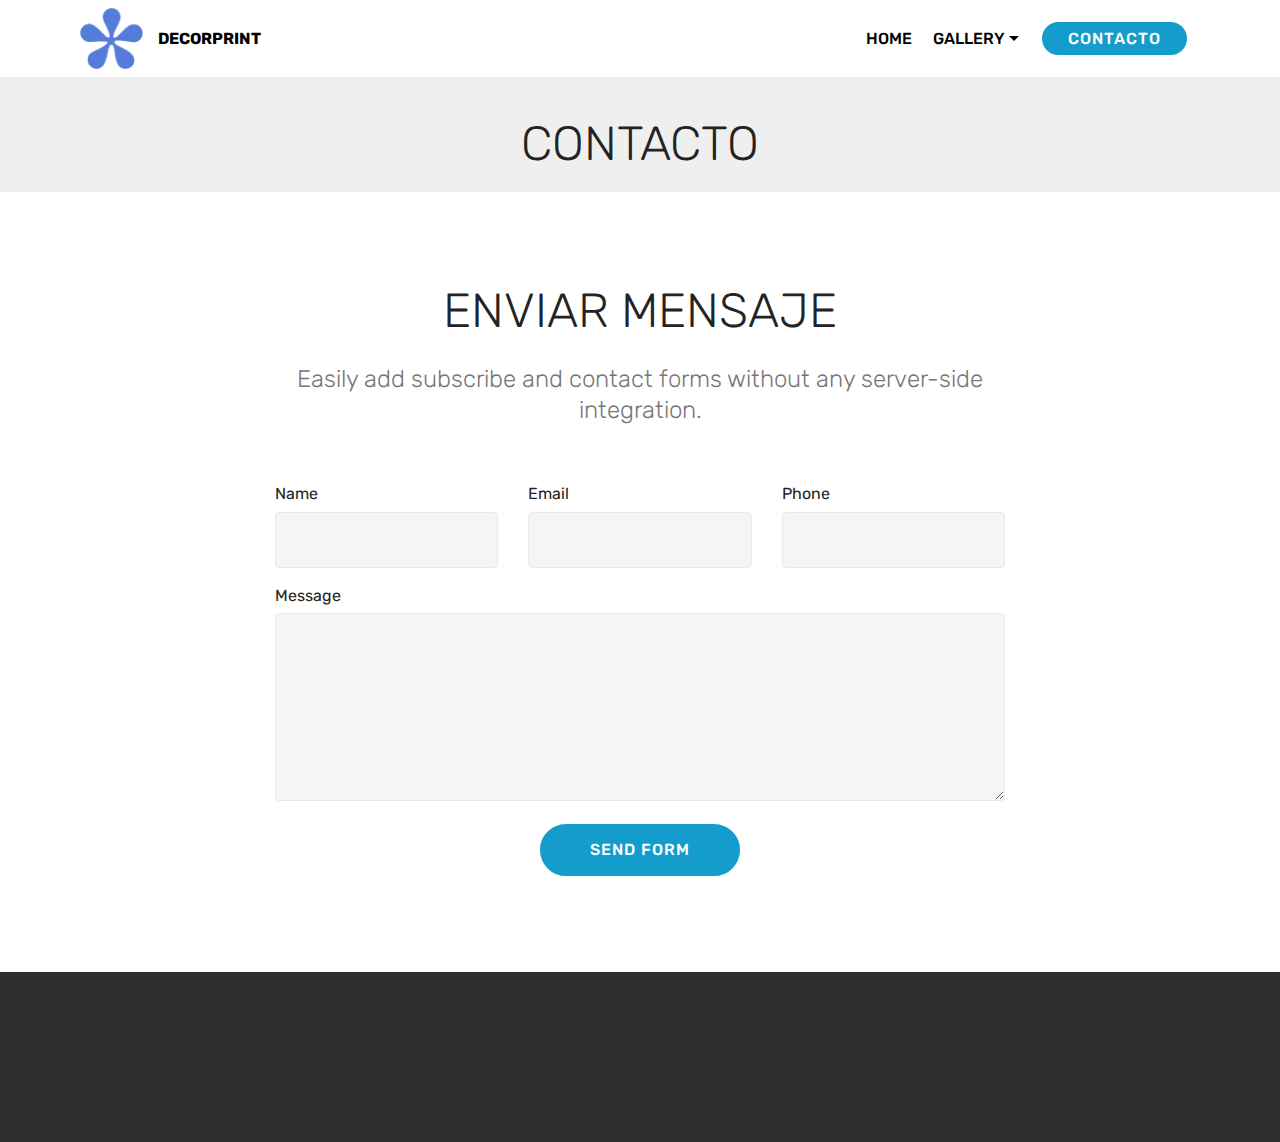
==== page1.html @ f8aa2161 "create github pages" ====
<!DOCTYPE html>
<html  >
<head>
  <!-- Site made with Mobirise Website Builder v4.9.7, https://mobirise.com -->
  <meta charset="UTF-8">
  <meta http-equiv="X-UA-Compatible" content="IE=edge">
  <meta name="generator" content="Mobirise v4.9.7, mobirise.com">
  <meta name="viewport" content="width=device-width, initial-scale=1, minimum-scale=1">
  <link rel="shortcut icon" href="assets/images/logo-artisty.png" type="image/x-icon">
  <meta name="description" content="">
  
  <title>CONTACT</title>
  <link rel="stylesheet" href="assets/tether/tether.min.css">
  <link rel="stylesheet" href="assets/bootstrap/css/bootstrap.min.css">
  <link rel="stylesheet" href="assets/bootstrap/css/bootstrap-grid.min.css">
  <link rel="stylesheet" href="assets/bootstrap/css/bootstrap-reboot.min.css">
  <link rel="stylesheet" href="assets/socicon/css/styles.css">
  <link rel="stylesheet" href="assets/dropdown/css/style.css">
  <link rel="stylesheet" href="assets/animatecss/animate.min.css">
  <link rel="stylesheet" href="assets/theme/css/style.css">
  <link rel="stylesheet" href="assets/mobirise/css/mbr-additional.css" type="text/css">
  
  
  
</head>
<body>
  <section class="menu cid-rovv2S83tk" once="menu" id="menu2-1">

    

    <nav class="navbar navbar-expand beta-menu navbar-dropdown align-items-center navbar-fixed-top navbar-toggleable-sm">
        <button class="navbar-toggler navbar-toggler-right" type="button" data-toggle="collapse" data-target="#navbarSupportedContent" aria-controls="navbarSupportedContent" aria-expanded="false" aria-label="Toggle navigation">
            <div class="hamburger">
                <span></span>
                <span></span>
                <span></span>
                <span></span>
            </div>
        </button>
        <div class="menu-logo">
            <div class="navbar-brand">
                <span class="navbar-logo">
                    <a href="index.html">
                        <img src="assets/images/logo-artisty.png" alt="Decorprint" title="" style="height: 3.8rem;">
                    </a>
                </span>
                <span class="navbar-caption-wrap"><a class="navbar-caption text-black display-4" href="index.html">&nbsp;DECORPRINT</a></span>
            </div>
        </div>
        <div class="collapse navbar-collapse" id="navbarSupportedContent">
            <ul class="navbar-nav nav-dropdown" data-app-modern-menu="true"><li class="nav-item">
                    <a class="nav-link link text-black display-4" href="index.html">
                        HOME</a>
                </li>
                <li class="nav-item dropdown">
                    <a class="nav-link link text-black dropdown-toggle display-4" href="page2.html" data-toggle="dropdown-submenu" aria-expanded="false">
                        GALLERY</a><div class="dropdown-menu"><a class="text-black dropdown-item display-4" href="page3.html">LAMINAS</a><a class="text-black dropdown-item display-4" href="page2.html" aria-expanded="false">INSPIRACION</a></div>
                </li></ul>
            <div class="navbar-buttons mbr-section-btn"><a class="btn btn-sm btn-primary display-4" href="page1.html">
                    
                    CONTACTO</a></div>
        </div>
    </nav>
</section>

<section class="engine"><a href="https://mobirise.info/e">how to make a website for free</a></section><section class="mbr-section content4 cid-roJApLxdEd" id="content4-9">

    

    <div class="container">
        <div class="media-container-row">
            <div class="title col-12 col-md-8">
                <h2 class="align-center pb-3 mbr-fonts-style display-2">
                    CONTACTO</h2>
                
                
            </div>
        </div>
    </div>
</section>

<section class="mbr-section form1 cid-roJskJfYB7" id="form1-5">

    

    
    <div class="container">
        <div class="row justify-content-center">
            <div class="title col-12 col-lg-8">
                <h2 class="mbr-section-title align-center pb-3 mbr-fonts-style display-2">
                    ENVIAR MENSAJE</h2>
                <h3 class="mbr-section-subtitle align-center mbr-light pb-3 mbr-fonts-style display-5">
                    Easily add subscribe and contact forms without any server-side integration.
                </h3>
            </div>
        </div>
    </div>
    <div class="container">
        <div class="row justify-content-center">
            <div class="media-container-column col-lg-8" data-form-type="formoid">
                <!---Formbuilder Form--->
                <form action="https://mobirise.com/" method="POST" class="mbr-form form-with-styler" data-form-title="Mobirise Form"><input type="hidden" name="email" data-form-email="true" value="ECK1Ux4PVK99QiCkGL+dfUmT9SKNQxwUwi/pOYbTrPeB0rT1eKLk1U39s3wp99Dkg6frj955+MIuz1FwEqYfvBLHLj+qyJuDpIwTCnBZc3uMmrrafkbbpCPl/RWdmzcA">
                    <div class="row row-sm-offset">
                        <div hidden="hidden" data-form-alert="" class="alert alert-success col-12">Thanks for filling out the form!</div>
                        <div hidden="hidden" data-form-alert-danger="" class="alert alert-danger col-12">
                        </div>
                    </div>
                    <div class="dragArea row row-sm-offset">
                        <div class="col-md-4  form-group" data-for="name">
                            <label for="name-form1-5" class="form-control-label mbr-fonts-style display-7">Name</label>
                            <input type="text" name="name" data-form-field="Name" required="required" class="form-control display-7" id="name-form1-5">
                        </div>
                        <div class="col-md-4  form-group" data-for="email">
                            <label for="email-form1-5" class="form-control-label mbr-fonts-style display-7">Email</label>
                            <input type="email" name="email" data-form-field="Email" required="required" class="form-control display-7" id="email-form1-5">
                        </div>
                        <div data-for="phone" class="col-md-4  form-group">
                            <label for="phone-form1-5" class="form-control-label mbr-fonts-style display-7">Phone</label>
                            <input type="tel" name="phone" data-form-field="Phone" class="form-control display-7" id="phone-form1-5">
                        </div>
                        <div data-for="message" class="col-md-12 form-group">
                            <label for="message-form1-5" class="form-control-label mbr-fonts-style display-7">Message</label>
                            <textarea name="message" data-form-field="Message" class="form-control display-7" id="message-form1-5"></textarea>
                        </div>
                        <div class="col-md-12 input-group-btn align-center">
                            <button type="submit" class="btn btn-primary btn-form display-4">SEND FORM</button>
                        </div>
                    </div>
                </form><!---Formbuilder Form--->
            </div>
        </div>
    </div>
</section>

<section once="footers" class="cid-roJhYH4UZb" id="footer7-4">

    

    

    <div class="container">
        <div class="media-container-row align-center mbr-white">
            <div class="row row-links">
                <ul class="foot-menu">
                    
                    
                    
                    
                    
                <li class="foot-menu-item mbr-fonts-style display-7">
                        <a class="text-white mbr-bold" href="#" target="_blank">About us</a>
                    </li><li class="foot-menu-item mbr-fonts-style display-7">
                        <a class="text-white mbr-bold" href="#" target="_blank">Services</a>
                    </li><li class="foot-menu-item mbr-fonts-style display-7">
                        <a class="text-white mbr-bold" href="#" target="_blank">Get In Touch</a>
                    </li><li class="foot-menu-item mbr-fonts-style display-7">
                        <a class="text-white mbr-bold" href="#" target="_blank">Careers</a>
                    </li><li class="foot-menu-item mbr-fonts-style display-7">
                        <a class="text-white mbr-bold" href="#" target="_blank">Work</a>
                    </li></ul>
            </div>
            <div class="row social-row">
                <div class="social-list align-right pb-2">
                    
                    
                    
                    
                    
                    
                <div class="soc-item">
                        <a href="https://twitter.com/mobirise" target="_blank">
                            <span class="socicon-twitter socicon mbr-iconfont mbr-iconfont-social"></span>
                        </a>
                    </div><div class="soc-item">
                        <a href="https://www.facebook.com/pages/Mobirise/1616226671953247" target="_blank">
                            <span class="socicon-facebook socicon mbr-iconfont mbr-iconfont-social"></span>
                        </a>
                    </div><div class="soc-item">
                        <a href="https://www.youtube.com/c/mobirise" target="_blank">
                            <span class="socicon-youtube socicon mbr-iconfont mbr-iconfont-social"></span>
                        </a>
                    </div><div class="soc-item">
                        <a href="https://instagram.com/mobirise" target="_blank">
                            <span class="socicon-instagram socicon mbr-iconfont mbr-iconfont-social"></span>
                        </a>
                    </div><div class="soc-item">
                        <a href="https://plus.google.com/u/0/+Mobirise" target="_blank">
                            <span class="socicon-googleplus socicon mbr-iconfont mbr-iconfont-social"></span>
                        </a>
                    </div><div class="soc-item">
                        <a href="https://www.behance.net/Mobirise" target="_blank">
                            <span class="socicon-behance socicon mbr-iconfont mbr-iconfont-social"></span>
                        </a>
                    </div></div>
            </div>
            <div class="row row-copirayt">
                <p class="mbr-text mb-0 mbr-fonts-style mbr-white align-center display-7">
                    © DecorPrint - 2019</p>
            </div>
        </div>
    </div>
</section>


  <script src="assets/web/assets/jquery/jquery.min.js"></script>
  <script src="assets/popper/popper.min.js"></script>
  <script src="assets/tether/tether.min.js"></script>
  <script src="assets/bootstrap/js/bootstrap.min.js"></script>
  <script src="assets/smoothscroll/smooth-scroll.js"></script>
  <script src="assets/dropdown/js/script.min.js"></script>
  <script src="assets/touchswipe/jquery.touch-swipe.min.js"></script>
  <script src="assets/viewportchecker/jquery.viewportchecker.js"></script>
  <script src="assets/theme/js/script.js"></script>
  <script src="assets/formoid/formoid.min.js"></script>
  
  
 <div id="scrollToTop" class="scrollToTop mbr-arrow-up"><a style="text-align: center;"><i class="mbr-arrow-up-icon mbr-arrow-up-icon-cm cm-icon cm-icon-smallarrow-up"></i></a></div>
    <input name="animation" type="hidden">
  </body>
</html>
---- assets/socicon/css/styles.css ----
@charset "UTF-8";

@font-face {
  font-family: "socicon";
  src:url("../fonts/socicon.eot");
  src:url("../fonts/socicon.eot?#iefix") format("embedded-opentype"),
    url("../fonts/socicon.woff") format("woff"),
    url("../fonts/socicon.ttf") format("truetype"),
    url("../fonts/socicon.svg#socicon") format("svg");
  font-weight: normal;
  font-style: normal;

}

[data-icon]:before {
  font-family: "socicon" !important;
  content: attr(data-icon);
  font-style: normal !important;
  font-weight: normal !important;
  font-variant: normal !important;
  text-transform: none !important;
  speak: none;
  line-height: 1;
  -webkit-font-smoothing: antialiased;
  -moz-osx-font-smoothing: grayscale;
}

[class^="socicon-"]:before,
[class*=" socicon-"]:before {
  font-family: "socicon" !important;
  font-style: normal !important;
  font-weight: normal !important;
  font-variant: normal !important;
  text-transform: none !important;
  speak: none;
  line-height: 1;
  -webkit-font-smoothing: antialiased;
  -moz-osx-font-smoothing: grayscale;
}

.socicon-modelmayhem:before {
  content: "\e000";
}
.socicon-mixcloud:before {
  content: "\e001";
}
.socicon-drupal:before {
  content: "\e002";
}
.socicon-swarm:before {
  content: "\e003";
}
.socicon-istock:before {
  content: "\e004";
}
.socicon-yammer:before {
  content: "\e005";
}
.socicon-ello:before {
  content: "\e006";
}
.socicon-stackoverflow:before {
  content: "\e007";
}
.socicon-persona:before {
  content: "\e008";
}
.socicon-triplej:before {
  content: "\e009";
}
.socicon-houzz:before {
  content: "\e00a";
}
.socicon-rss:before {
  content: "\e00b";
}
.socicon-paypal:before {
  content: "\e00c";
}
.socicon-odnoklassniki:before {
  content: "\e00d";
}
.socicon-airbnb:before {
  content: "\e00e";
}
.socicon-periscope:before {
  content: "\e00f";
}
.socicon-outlook:before {
  content: "\e010";
}
.socicon-coderwall:before {
  content: "\e011";
}
.socicon-tripadvisor:before {
  content: "\e012";
}
.socicon-appnet:before {
  content: "\e013";
}
.socicon-goodreads:before {
  content: "\e014";
}
.socicon-tripit:before {
  content: "\e015";
}
.socicon-lanyrd:before {
  content: "\e016";
}
.socicon-slideshare:before {
  content: "\e017";
}
.socicon-buffer:before {
  content: "\e018";
}
.socicon-disqus:before {
  content: "\e019";
}
.socicon-vkontakte:before {
  content: "\e01a";
}
.socicon-whatsapp:before {
  content: "\e01b";
}
.socicon-patreon:before {
  content: "\e01c";
}
.socicon-storehouse:before {
  content: "\e01d";
}
.socicon-pocket:before {
  content: "\e01e";
}
.socicon-mail:before {
  content: "\e01f";
}
.socicon-blogger:before {
  content: "\e020";
}
.socicon-technorati:before {
  content: "\e021";
}
.socicon-reddit:before {
  content: "\e022";
}
.socicon-dribbble:before {
  content: "\e023";
}
.socicon-stumbleupon:before {
  content: "\e024";
}
.socicon-digg:before {
  content: "\e025";
}
.socicon-envato:before {
  content: "\e026";
}
.socicon-behance:before {
  content: "\e027";
}
.socicon-delicious:before {
  content: "\e028";
}
.socicon-deviantart:before {
  content: "\e029";
}
.socicon-forrst:before {
  content: "\e02a";
}
.socicon-play:before {
  content: "\e02b";
}
.socicon-zerply:before {
  content: "\e02c";
}
.socicon-wikipedia:before {
  content: "\e02d";
}
.socicon-apple:before {
  content: "\e02e";
}
.socicon-flattr:before {
  content: "\e02f";
}
.socicon-github:before {
  content: "\e030";
}
.socicon-renren:before {
  content: "\e031";
}
.socicon-friendfeed:before {
  content: "\e032";
}
.socicon-newsvine:before {
  content: "\e033";
}
.socicon-identica:before {
  content: "\e034";
}
.socicon-bebo:before {
  content: "\e035";
}
.socicon-zynga:before {
  content: "\e036";
}
.socicon-steam:before {
  content: "\e037";
}
.socicon-xbox:before {
  content: "\e038";
}
.socicon-windows:before {
  content: "\e039";
}
.socicon-qq:before {
  content: "\e03a";
}
.socicon-douban:before {
  content: "\e03b";
}
.socicon-meetup:before {
  content: "\e03c";
}
.socicon-playstation:before {
  content: "\e03d";
}
.socicon-android:before {
  content: "\e03e";
}
.socicon-snapchat:before {
  content: "\e03f";
}
.socicon-twitter:before {
  content: "\e040";
}
.socicon-facebook:before {
  content: "\e041";
}
.socicon-googleplus:before {
  content: "\e042";
}
.socicon-pinterest:before {
  content: "\e043";
}
.socicon-foursquare:before {
  content: "\e044";
}
.socicon-yahoo:before {
  content: "\e045";
}
.socicon-skype:before {
  content: "\e046";
}
.socicon-yelp:before {
  content: "\e047";
}
.socicon-feedburner:before {
  content: "\e048";
}
.socicon-linkedin:before {
  content: "\e049";
}
.socicon-viadeo:before {
  content: "\e04a";
}
.socicon-xing:before {
  content: "\e04b";
}
.socicon-myspace:before {
  content: "\e04c";
}
.socicon-soundcloud:before {
  content: "\e04d";
}
.socicon-spotify:before {
  content: "\e04e";
}
.socicon-grooveshark:before {
  content: "\e04f";
}
.socicon-lastfm:before {
  content: "\e050";
}
.socicon-youtube:before {
  content: "\e051";
}
.socicon-vimeo:before {
  content: "\e052";
}
.socicon-dailymotion:before {
  content: "\e053";
}
.socicon-vine:before {
  content: "\e054";
}
.socicon-flickr:before {
  content: "\e055";
}
.socicon-500px:before {
  content: "\e056";
}
.socicon-wordpress:before {
  content: "\e058";
}
.socicon-tumblr:before {
  content: "\e059";
}
.socicon-twitch:before {
  content: "\e05a";
}
.socicon-8tracks:before {
  content: "\e05b";
}
.socicon-amazon:before {
  content: "\e05c";
}
.socicon-icq:before {
  content: "\e05d";
}
.socicon-smugmug:before {
  content: "\e05e";
}
.socicon-ravelry:before {
  content: "\e05f";
}
.socicon-weibo:before {
  content: "\e060";
}
.socicon-baidu:before {
  content: "\e061";
}
.socicon-angellist:before {
  content: "\e062";
}
.socicon-ebay:before {
  content: "\e063";
}
.socicon-imdb:before {
  content: "\e064";
}
.socicon-stayfriends:before {
  content: "\e065";
}
.socicon-residentadvisor:before {
  content: "\e066";
}
.socicon-google:before {
  content: "\e067";
}
.socicon-yandex:before {
  content: "\e068";
}
.socicon-sharethis:before {
  content: "\e069";
}
.socicon-bandcamp:before {
  content: "\e06a";
}
.socicon-itunes:before {
  content: "\e06b";
}
.socicon-deezer:before {
  content: "\e06c";
}
.socicon-telegram:before {
  content: "\e06e";
}
.socicon-openid:before {
  content: "\e06f";
}
.socicon-amplement:before {
  content: "\e070";
}
.socicon-viber:before {
  content: "\e071";
}
.socicon-zomato:before {
  content: "\e072";
}
.socicon-draugiem:before {
  content: "\e074";
}
.socicon-endomodo:before {
  content: "\e075";
}
.socicon-filmweb:before {
  content: "\e076";
}
.socicon-stackexchange:before {
  content: "\e077";
}
.socicon-wykop:before {
  content: "\e078";
}
.socicon-teamspeak:before {
  content: "\e079";
}
.socicon-teamviewer:before {
  content: "\e07a";
}
.socicon-ventrilo:before {
  content: "\e07b";
}
.socicon-younow:before {
  content: "\e07c";
}
.socicon-raidcall:before {
  content: "\e07d";
}
.socicon-mumble:before {
  content: "\e07e";
}
.socicon-medium:before {
  content: "\e06d";
}
.socicon-bebee:before {
  content: "\e07f";
}
.socicon-hitbox:before {
  content: "\e080";
}
.socicon-reverbnation:before {
  content: "\e081";
}
.socicon-formulr:before {
  content: "\e082";
}
.socicon-instagram:before {
  content: "\e057";
}
.socicon-battlenet:before {
  content: "\e083";
}
.socicon-chrome:before {
  content: "\e084";
}
.socicon-discord:before {
  content: "\e086";
}
.socicon-issuu:before {
  content: "\e087";
}
.socicon-macos:before {
  content: "\e088";
}
.socicon-firefox:before {
  content: "\e089";
}
.socicon-opera:before {
  content: "\e08d";
}
.socicon-keybase:before {
  content: "\e090";
}
.socicon-alliance:before {
  content: "\e091";
}
.socicon-livejournal:before {
  content: "\e092";
}
.socicon-googlephotos:before {
  content: "\e093";
}
.socicon-horde:before {
  content: "\e094";
}
.socicon-etsy:before {
  content: "\e095";
}
.socicon-zapier:before {
  content: "\e096";
}
.socicon-google-scholar:before {
  content: "\e097";
}
.socicon-researchgate:before {
  content: "\e098";
}
.socicon-wechat:before {
  content: "\e099";
}
.socicon-strava:before {
  content: "\e09a";
}
.socicon-line:before {
  content: "\e09b";
}
.socicon-lyft:before {
  content: "\e09c";
}
.socicon-uber:before {
  content: "\e09d";
}
.socicon-songkick:before {
  content: "\e09e";
}
.socicon-viewbug:before {
  content: "\e09f";
}
.socicon-googlegroups:before {
  content: "\e0a0";
}
.socicon-quora:before {
  content: "\e073";
}
.socicon-diablo:before {
  content: "\e085";
}
.socicon-blizzard:before {
  content: "\e0a1";
}
.socicon-hearthstone:before {
  content: "\e08b";
}
.socicon-heroes:before {
  content: "\e08a";
}
.socicon-overwatch:before {
  content: "\e08c";
}
.socicon-warcraft:before {
  content: "\e08e";
}
.socicon-starcraft:before {
  content: "\e08f";
}
.socicon-beam:before {
  content: "\e0a2";
}
.socicon-curse:before {
  content: "\e0a3";
}
.socicon-player:before {
  content: "\e0a4";
}
.socicon-streamjar:before {
  content: "\e0a5";
}
.socicon-nintendo:before {
  content: "\e0a6";
}
.socicon-hellocoton:before {
  content: "\e0a7";
}
---- assets/dropdown/css/style.css ----
.navbar-dropdown {
  left: 0;
  padding: 0;
  position: absolute;
  right: 0;
  top: 0;
  transition: all 0.45s ease;
  z-index: 1030;
  background: #282828; }
  .navbar-dropdown .navbar-logo {
    margin-right: 0.8rem;
    transition: margin 0.3s ease-in-out;
    vertical-align: middle; }
    .navbar-dropdown .navbar-logo img {
      height: 3.125rem;
      transition: all 0.3s ease-in-out; }
    .navbar-dropdown .navbar-logo.mbr-iconfont {
      font-size: 3.125rem;
      line-height: 3.125rem; }
  .navbar-dropdown .navbar-caption {
    font-weight: 700;
    white-space: normal;
    vertical-align: -4px;
    line-height: 3.125rem !important; }
    .navbar-dropdown .navbar-caption, .navbar-dropdown .navbar-caption:hover {
      color: inherit;
      text-decoration: none; }
  .navbar-dropdown .mbr-iconfont + .navbar-caption {
    vertical-align: -1px; }
  .navbar-dropdown.navbar-fixed-top {
    position: fixed; }
  .navbar-dropdown .navbar-brand span {
    vertical-align: -4px; }
  .navbar-dropdown.bg-color.transparent {
    background: none; }
  .navbar-dropdown.navbar-short .navbar-brand {
    padding: 0.625rem 0; }
    .navbar-dropdown.navbar-short .navbar-brand span {
      vertical-align: -1px; }
  .navbar-dropdown.navbar-short .navbar-caption {
    line-height: 2.375rem !important;
    vertical-align: -2px; }
  .navbar-dropdown.navbar-short .navbar-logo {
    margin-right: 0.5rem; }
    .navbar-dropdown.navbar-short .navbar-logo img {
      height: 2.375rem; }
    .navbar-dropdown.navbar-short .navbar-logo.mbr-iconfont {
      font-size: 2.375rem;
      line-height: 2.375rem; }
  .navbar-dropdown.navbar-short .mbr-table-cell {
    height: 3.625rem; }
  .navbar-dropdown .navbar-close {
    left: 0.6875rem;
    position: fixed;
    top: 0.75rem;
    z-index: 1000; }
  .navbar-dropdown .hamburger-icon {
    content: "";
    display: inline-block;
    vertical-align: middle;
    width: 16px;
    -webkit-box-shadow: 0 -6px 0 1px #282828,0 0 0 1px #282828,0 6px 0 1px #282828;
    -moz-box-shadow: 0 -6px 0 1px #282828,0 0 0 1px #282828,0 6px 0 1px #282828;
    box-shadow: 0 -6px 0 1px #282828,0 0 0 1px #282828,0 6px 0 1px #282828; }

.dropdown-menu .dropdown-toggle[data-toggle="dropdown-submenu"]::after {
  border-bottom: 0.35em solid transparent;
  border-left: 0.35em solid;
  border-right: 0;
  border-top: 0.35em solid transparent;
  margin-left: 0.3rem; }

.dropdown-menu .dropdown-item:focus {
  outline: 0; }

.nav-dropdown {
  font-size: 0.75rem;
  font-weight: 500;
  height: auto !important; }
  .nav-dropdown .nav-btn {
    padding-left: 1rem; }
  .nav-dropdown .link {
    margin: .667em 1.667em;
    font-weight: 500;
    padding: 0;
    transition: color .2s ease-in-out; }
    .nav-dropdown .link.dropdown-toggle {
      margin-right: 2.583em; }
      .nav-dropdown .link.dropdown-toggle::after {
        margin-left: .25rem;
        border-top: 0.35em solid;
        border-right: 0.35em solid transparent;
        border-left: 0.35em solid transparent;
        border-bottom: 0; }
      .nav-dropdown .link.dropdown-toggle[aria-expanded="true"] {
        margin: 0;
        padding: 0.667em 3.263em  0.667em 1.667em; }
  .nav-dropdown .link::after,
  .nav-dropdown .dropdown-item::after {
    color: inherit; }
  .nav-dropdown .btn {
    font-size: 0.75rem;
    font-weight: 700;
    letter-spacing: 0;
    margin-bottom: 0;
    padding-left: 1.25rem;
    padding-right: 1.25rem; }
  .nav-dropdown .dropdown-menu {
    border-radius: 0;
    border: 0;
    left: 0;
    margin: 0;
    padding-bottom: 1.25rem;
    padding-top: 1.25rem;
    position: relative; }
  .nav-dropdown .dropdown-submenu {
    margin-left: 0.125rem;
    top: 0; }
  .nav-dropdown .dropdown-item {
    font-weight: 500;
    line-height: 2;
    padding: 0.3846em 4.615em 0.3846em 1.5385em;
    position: relative;
    transition: color .2s ease-in-out, background-color .2s ease-in-out; }
    .nav-dropdown .dropdown-item::after {
      margin-top: -0.3077em;
      position: absolute;
      right: 1.1538em;
      top: 50%; }
    .nav-dropdown .dropdown-item:focus, .nav-dropdown .dropdown-item:hover {
      background: none; }

@media (max-width: 767px) {
  .nav-dropdown.navbar-toggleable-sm {
    bottom: 0;
    display: none;
    left: 0;
    overflow-x: hidden;
    position: fixed;
    top: 0;
    transform: translateX(-100%);
    -ms-transform: translateX(-100%);
    -webkit-transform: translateX(-100%);
    width: 18.75rem;
    z-index: 999; } }
.nav-dropdown.navbar-toggleable-xl {
  bottom: 0;
  display: none;
  left: 0;
  overflow-x: hidden;
  position: fixed;
  top: 0;
  transform: translateX(-100%);
  -ms-transform: translateX(-100%);
  -webkit-transform: translateX(-100%);
  width: 18.75rem;
  z-index: 999; }

.nav-dropdown-sm {
  display: block !important;
  overflow-x: hidden;
  overflow: auto;
  padding-top: 3.875rem; }
  .nav-dropdown-sm::after {
    content: "";
    display: block;
    height: 3rem;
    width: 100%; }
  .nav-dropdown-sm.collapse.in ~ .navbar-close {
    display: block !important; }
  .nav-dropdown-sm.collapsing, .nav-dropdown-sm.collapse.in {
    transform: translateX(0);
    -ms-transform: translateX(0);
    -webkit-transform: translateX(0);
    transition: all 0.25s ease-out;
    -webkit-transition: all 0.25s ease-out;
    background: #282828; }
  .nav-dropdown-sm.collapsing[aria-expanded="false"] {
    transform: translateX(-100%);
    -ms-transform: translateX(-100%);
    -webkit-transform: translateX(-100%); }
  .nav-dropdown-sm .nav-item {
    display: block;
    margin-left: 0 !important;
    padding-left: 0; }
  .nav-dropdown-sm .link,
  .nav-dropdown-sm .dropdown-item {
    border-top: 1px dotted rgba(255, 255, 255, 0.1);
    font-size: 0.8125rem;
    line-height: 1.6;
    margin: 0 !important;
    padding: 0.875rem 2.4rem 0.875rem 1.5625rem !important;
    position: relative;
    white-space: normal; }
    .nav-dropdown-sm .link:focus, .nav-dropdown-sm .link:hover,
    .nav-dropdown-sm .dropdown-item:focus,
    .nav-dropdown-sm .dropdown-item:hover {
      background: rgba(0, 0, 0, 0.2) !important;
      color: #c0a375; }
  .nav-dropdown-sm .nav-btn {
    position: relative;
    padding: 1.5625rem 1.5625rem 0 1.5625rem; }
    .nav-dropdown-sm .nav-btn::before {
      border-top: 1px dotted rgba(255, 255, 255, 0.1);
      content: "";
      left: 0;
      position: absolute;
      top: 0;
      width: 100%; }
    .nav-dropdown-sm .nav-btn + .nav-btn {
      padding-top: 0.625rem; }
      .nav-dropdown-sm .nav-btn + .nav-btn::before {
        display: none; }
  .nav-dropdown-sm .btn {
    padding: 0.625rem 0; }
  .nav-dropdown-sm .dropdown-toggle[data-toggle="dropdown-submenu"]::after {
    margin-left: .25rem;
    border-top: 0.35em solid;
    border-right: 0.35em solid transparent;
    border-left: 0.35em solid transparent;
    border-bottom: 0; }
  .nav-dropdown-sm .dropdown-toggle[data-toggle="dropdown-submenu"][aria-expanded="true"]::after {
    border-top: 0;
    border-right: 0.35em solid transparent;
    border-left: 0.35em solid transparent;
    border-bottom: 0.35em solid; }
  .nav-dropdown-sm .dropdown-menu {
    margin: 0;
    padding: 0;
    position: relative;
    top: 0;
    left: 0;
    width: 100%;
    border: 0;
    float: none;
    border-radius: 0;
    background: none; }
  .nav-dropdown-sm .dropdown-submenu {
    left: 100%;
    margin-left: 0.125rem;
    margin-top: -1.25rem;
    top: 0; }

.navbar-toggleable-sm .nav-dropdown .dropdown-menu {
  position: absolute; }

.navbar-toggleable-sm .nav-dropdown .dropdown-submenu {
  left: 100%;
  margin-left: 0.125rem;
  margin-top: -1.25rem;
  top: 0; }

.navbar-toggleable-sm.opened .nav-dropdown .dropdown-menu {
  position: relative; }

.navbar-toggleable-sm.opened .nav-dropdown .dropdown-submenu {
  left: 0;
  margin-left: 00rem;
  margin-top: 0rem;
  top: 0; }

.is-builder .nav-dropdown.collapsing {
  transition: none !important; }

/*# sourceMappingURL=style.css.map */
---- assets/theme/css/style.css ----
/*!
 * Mobirise v4 theme (https://mobirise.com/)
 * Copyright 2017 Mobirise
 */
section {
  background-color: #eeeeee; }

section,
.container,
.container-fluid {
  position: relative;
  word-wrap: break-word; }

a.mbr-iconfont:hover {
  text-decoration: none; }

.article .lead p, .article .lead ul, .article .lead ol, .article .lead pre, .article .lead blockquote {
  margin-bottom: 0; }

a {
  font-style: normal;
  font-weight: 400;
  cursor: pointer; }
  a, a:hover {
    text-decoration: none; }

figure {
  margin-bottom: 0; }

body {
  color: #232323; }

h1, h2, h3, h4, h5, h6,
.h1, .h2, .h3, .h4, .h5, .h6,
.display-1, .display-2, .display-3, .display-4 {
  line-height: 1;
  word-break: break-word;
  word-wrap: break-word; }

b, strong {
  font-weight: bold; }

blockquote {
  padding: 10px 0 10px 20px;
  position: relative;
  border-left: 2px solid;
  border-color: #ff3366; }

input:-webkit-autofill, input:-webkit-autofill:hover, input:-webkit-autofill:focus, input:-webkit-autofill:active {
  transition-delay: 9999s;
  transition-property: background-color, color; }

textarea[type="hidden"] {
  display: none; }

body {
  position: relative; }

section {
  background-position: 50% 50%;
  background-repeat: no-repeat;
  background-size: cover; }
  section .mbr-background-video,
  section .mbr-background-video-preview {
    position: absolute;
    bottom: 0;
    left: 0;
    right: 0;
    top: 0; }

.hidden {
  visibility: hidden; }

.mbr-z-index20 {
  z-index: 20; }

/*! Base colors */
.mbr-white {
  color: #ffffff; }

.mbr-black {
  color: #000000; }

.mbr-bg-white {
  background-color: #ffffff; }

.mbr-bg-black {
  background-color: #000000; }

/*! Text-aligns */
.align-left {
  text-align: left; }

.align-center {
  text-align: center; }

.align-right {
  text-align: right; }

@media (max-width: 767px) {
  .align-left, .align-center, .align-right, .mbr-section-btn, .mbr-section-title {
    text-align: center; } }
/*! Font-weight  */
.mbr-light {
  font-weight: 300; }

.mbr-regular {
  font-weight: 400; }

.mbr-semibold {
  font-weight: 500; }

.mbr-bold {
  font-weight: 700; }

/*! Media  */
.media-size-item {
  -webkit-flex: 1 1 auto;
  -moz-flex: 1 1 auto;
  -ms-flex: 1 1 auto;
  -o-flex: 1 1 auto;
  flex: 1 1 auto; }

.media-content {
  -webkit-flex-basis: 100%;
  flex-basis: 100%; }

.media-container-row {
  display: -ms-flexbox;
  display: -webkit-flex;
  display: flex;
  -webkit-flex-direction: row;
  -ms-flex-direction: row;
  flex-direction: row;
  -webkit-flex-wrap: wrap;
  -ms-flex-wrap: wrap;
  flex-wrap: wrap;
  -webkit-justify-content: center;
  -ms-flex-pack: center;
  justify-content: center;
  -webkit-align-content: center;
  -ms-flex-line-pack: center;
  align-content: center;
  -webkit-align-items: start;
  -ms-flex-align: start;
  align-items: start; }
  .media-container-row .media-size-item {
    width: 400px; }

.media-container-column {
  display: -ms-flexbox;
  display: -webkit-flex;
  display: flex;
  -webkit-flex-direction: column;
  -ms-flex-direction: column;
  flex-direction: column;
  -webkit-flex-wrap: wrap;
  -ms-flex-wrap: wrap;
  flex-wrap: wrap;
  -webkit-justify-content: center;
  -ms-flex-pack: center;
  justify-content: center;
  -webkit-align-content: center;
  -ms-flex-line-pack: center;
  align-content: center;
  -webkit-align-items: stretch;
  -ms-flex-align: stretch;
  align-items: stretch; }
  .media-container-column > * {
    width: 100%; }

@media (min-width: 992px) {
  .media-container-row {
    -webkit-flex-wrap: nowrap;
    -ms-flex-wrap: nowrap;
    flex-wrap: nowrap; } }
figure {
  overflow: hidden; }

figure[mbr-media-size] {
  transition: width 0.1s; }

.mbr-figure img, .mbr-figure iframe {
  display: block;
  width: 100%; }

.card {
  background-color: transparent;
  border: none; }

.card-img {
  text-align: center;
  flex-shrink: 0;
  -webkit-flex-shrink: 0; }

.media {
  max-width: 100%;
  margin: 0 auto; }

.mbr-figure {
  -ms-flex-item-align: center;
  -ms-grid-row-align: center;
  -webkit-align-self: center;
  align-self: center; }

.media-container > div {
  max-width: 100%; }

.mbr-figure img, .card-img img {
  width: 100%; }

@media (max-width: 991px) {
  .media-size-item {
    width: auto !important; }

  .media {
    width: auto; }

  .mbr-figure {
    width: 100% !important; } }
/*! Buttons */
.mbr-section-btn {
  margin-left: -.25rem;
  margin-right: -.25rem;
  font-size: 0; }

nav .mbr-section-btn {
  margin-left: 0rem;
  margin-right: 0rem; }

/*! Btn icon margin */
.btn .mbr-iconfont, .btn.btn-sm .mbr-iconfont {
  cursor: pointer;
  margin-right: 0.5rem; }

.btn.btn-md .mbr-iconfont, .btn.btn-md .mbr-iconfont {
  margin-right: 0.8rem; }

.mbr-regular {
  font-weight: 400; }

.mbr-semibold {
  font-weight: 500; }

.mbr-bold {
  font-weight: 700; }

[type="submit"] {
  -webkit-appearance: none; }

/*! Full-screen */
.mbr-fullscreen .mbr-overlay {
  min-height: 100vh; }

.mbr-fullscreen {
  display: flex;
  display: -webkit-flex;
  display: -moz-flex;
  display: -ms-flex;
  display: -o-flex;
  align-items: center;
  -webkit-align-items: center;
  min-height: 100vh;
  padding-top: 3rem;
  padding-bottom: 3rem; }

/*! Map */
.map {
  height: 25rem;
  position: relative; }
  .map iframe {
    width: 100%;
    height: 100%; }

/* Form */
.form-asterisk {
  font-family: initial;
  position: absolute;
  top: -2px;
  font-weight: normal; }

/*! Scroll to top arrow */
.mbr-arrow-up {
  bottom: 25px;
  right: 90px;
  position: fixed;
  text-align: right;
  z-index: 5000;
  color: #ffffff;
  font-size: 32px;
  transform: rotate(180deg);
  -webkit-transform: rotate(180deg); }

.mbr-arrow-up a {
  background: rgba(0, 0, 0, 0.2);
  border-radius: 3px;
  color: #fff;
  display: inline-block;
  height: 60px;
  width: 60px;
  outline-style: none !important;
  position: relative;
  text-decoration: none;
  transition: all .3s ease-in-out;
  cursor: pointer;
  text-align: center; }
  .mbr-arrow-up a:hover {
    background-color: rgba(0, 0, 0, 0.4); }
  .mbr-arrow-up a i {
    line-height: 60px; }

.mbr-arrow-up-icon {
  display: block;
  color: #fff; }

.mbr-arrow-up-icon::before {
  content: "\203a";
  display: inline-block;
  font-family: serif;
  font-size: 32px;
  line-height: 1;
  font-style: normal;
  position: relative;
  top: 6px;
  left: -4px;
  -webkit-transform: rotate(-90deg);
  transform: rotate(-90deg); }

/*! Arrow Down */
.mbr-arrow {
  position: absolute;
  bottom: 45px;
  left: 50%;
  width: 60px;
  height: 60px;
  cursor: pointer;
  background-color: rgba(80, 80, 80, 0.5);
  border-radius: 50%;
  -webkit-transform: translateX(-50%);
  transform: translateX(-50%); }
  .mbr-arrow > a {
    display: inline-block;
    text-decoration: none;
    outline-style: none;
    -webkit-animation: arrowdown 1.7s ease-in-out infinite;
    animation: arrowdown 1.7s ease-in-out infinite; }
    .mbr-arrow > a > i {
      position: absolute;
      top: -2px;
      left: 15px;
      font-size: 2rem; }

@keyframes arrowdown {
  0% {
    transform: translateY(0px);
    -webkit-transform: translateY(0px); }
  50% {
    transform: translateY(-5px);
    -webkit-transform: translateY(-5px); }
  100% {
    transform: translateY(0px);
    -webkit-transform: translateY(0px); } }
@-webkit-keyframes arrowdown {
  0% {
    transform: translateY(0px);
    -webkit-transform: translateY(0px); }
  50% {
    transform: translateY(-5px);
    -webkit-transform: translateY(-5px); }
  100% {
    transform: translateY(0px);
    -webkit-transform: translateY(0px); } }
@media (max-width: 500px) {
  .mbr-arrow-up {
    left: 50%;
    right: auto;
    transform: translateX(-50%) rotate(180deg);
    -webkit-transform: translateX(-50%) rotate(180deg); } }
/*Gradients animation*/
@keyframes gradient-animation {
  from {
    background-position: 0% 100%;
    animation-timing-function: ease-in-out; }
  to {
    background-position: 100% 0%;
    animation-timing-function: ease-in-out; } }
@-webkit-keyframes gradient-animation {
  from {
    background-position: 0% 100%;
    animation-timing-function: ease-in-out; }
  to {
    background-position: 100% 0%;
    animation-timing-function: ease-in-out; } }
.bg-gradient {
  background-size: 200% 200%;
  animation: gradient-animation 5s infinite alternate;
  -webkit-animation: gradient-animation 5s infinite alternate; }

.menu .navbar-brand {
  display: -webkit-flex; }
  .menu .navbar-brand span {
    display: flex;
    display: -webkit-flex; }
  .menu .navbar-brand .navbar-caption-wrap {
    display: -webkit-flex; }
  .menu .navbar-brand .navbar-logo img {
    display: -webkit-flex; }
@media (min-width: 768px) and (max-width: 991px) {
  .menu .navbar-toggleable-sm .navbar-nav {
    display: -webkit-box;
    display: -webkit-flex;
    display: -ms-flexbox; } }
@media (min-width: 992px) {
  .menu .navbar-nav.nav-dropdown {
    display: -webkit-flex; }
  .menu .navbar-toggleable-sm .navbar-collapse {
    display: -webkit-flex !important; } }
@media (max-width: 767px) {
  .menu .navbar-collapse {
    max-height: 80vh; }
  .menu .dropdown-menu {
    max-height: 60vh; } }

.navbar {
  display: -webkit-flex;
  -webkit-flex-wrap: wrap;
  -webkit-align-items: center;
  -webkit-justify-content: space-between; }

.navbar-collapse {
  -webkit-flex-basis: 100%;
  -webkit-flex-grow: 1;
  -webkit-align-items: center;
  max-height: 93.5vh; }
  .navbar-collapse.show {
    overflow: auto; }

.nav-dropdown .link {
  padding: .667em 1.667em !important;
  margin: 0 !important; }

.nav {
  display: -webkit-flex;
  -webkit-flex-wrap: wrap; }

.row {
  display: -webkit-flex;
  -webkit-flex-wrap: wrap; }

.justify-content-center {
  -webkit-justify-content: center; }

.form-inline {
  display: -webkit-flex;
  -webkit-flex-flow: row wrap;
  -webkit-align-items: center; }

.card-wrapper {
  -webkit-flex: 1; }

.carousel-control {
  z-index: 10;
  display: -webkit-flex;
  -webkit-align-items: center;
  -webkit-justify-content: center; }

.carousel-controls {
  display: -webkit-flex; }

.media {
  display: -webkit-flex; }

.jq-selectbox__select {
  padding: 1.07em .5em;
  position: absolute;
  top: 0;
  left: 0;
  width: 100%; }

.jq-selectbox__dropdown {
  position: absolute;
  top: 100% !important;
  left: 0 !important;
  width: 100% !important; }

.jq-selectbox__trigger-arrow {
  transform: translateY(-50%); }

.jq-selectbox li {
  padding: 1.07em .5em; }

/*# sourceMappingURL=style.css.map */
.engine {
	position: absolute;
	text-indent: -2400px;
	text-align: center;
	padding: 0;
	top: 0;
	left: -2400px;
}
---- assets/mobirise/css/mbr-additional.css ----
@import url(https://fonts.googleapis.com/css?family=Rubik:300,300i,400,400i,500,500i,700,700i,900,900i);





body {
  font-style: normal;
  line-height: 1.5;
}
.mbr-section-title {
  font-style: normal;
  line-height: 1.2;
}
.mbr-section-subtitle {
  line-height: 1.3;
}
.mbr-text {
  font-style: normal;
  line-height: 1.6;
}
.display-1 {
  font-family: 'Rubik', sans-serif;
  font-size: 4.25rem;
}
.display-1 > .mbr-iconfont {
  font-size: 6.8rem;
}
.display-2 {
  font-family: 'Rubik', sans-serif;
  font-size: 3rem;
}
.display-2 > .mbr-iconfont {
  font-size: 4.8rem;
}
.display-4 {
  font-family: 'Rubik', sans-serif;
  font-size: 1rem;
}
.display-4 > .mbr-iconfont {
  font-size: 1.6rem;
}
.display-5 {
  font-family: 'Rubik', sans-serif;
  font-size: 1.5rem;
}
.display-5 > .mbr-iconfont {
  font-size: 2.4rem;
}
.display-7 {
  font-family: 'Rubik', sans-serif;
  font-size: 1rem;
}
.display-7 > .mbr-iconfont {
  font-size: 1.6rem;
}
/* ---- Fluid typography for mobile devices ---- */
/* 1.4 - font scale ratio ( bootstrap == 1.42857 ) */
/* 100vw - current viewport width */
/* (48 - 20)  48 == 48rem == 768px, 20 == 20rem == 320px(minimal supported viewport) */
/* 0.65 - min scale variable, may vary */
@media (max-width: 768px) {
  .display-1 {
    font-size: 3.4rem;
    font-size: calc( 2.1374999999999997rem + (4.25 - 2.1374999999999997) * ((100vw - 20rem) / (48 - 20)));
    line-height: calc( 1.4 * (2.1374999999999997rem + (4.25 - 2.1374999999999997) * ((100vw - 20rem) / (48 - 20))));
  }
  .display-2 {
    font-size: 2.4rem;
    font-size: calc( 1.7rem + (3 - 1.7) * ((100vw - 20rem) / (48 - 20)));
    line-height: calc( 1.4 * (1.7rem + (3 - 1.7) * ((100vw - 20rem) / (48 - 20))));
  }
  .display-4 {
    font-size: 0.8rem;
    font-size: calc( 1rem + (1 - 1) * ((100vw - 20rem) / (48 - 20)));
    line-height: calc( 1.4 * (1rem + (1 - 1) * ((100vw - 20rem) / (48 - 20))));
  }
  .display-5 {
    font-size: 1.2rem;
    font-size: calc( 1.175rem + (1.5 - 1.175) * ((100vw - 20rem) / (48 - 20)));
    line-height: calc( 1.4 * (1.175rem + (1.5 - 1.175) * ((100vw - 20rem) / (48 - 20))));
  }
}
/* Buttons */
.btn {
  font-weight: 500;
  border-width: 2px;
  font-style: normal;
  letter-spacing: 1px;
  margin: .4rem .8rem;
  white-space: normal;
  -webkit-transition: all 0.3s ease-in-out;
  -moz-transition: all 0.3s ease-in-out;
  transition: all 0.3s ease-in-out;
  display: inline-flex;
  align-items: center;
  justify-content: center;
  word-break: break-word;
  -webkit-align-items: center;
  -webkit-justify-content: center;
  display: -webkit-inline-flex;
  padding: 1rem 3rem;
  border-radius: 3px;
}
.btn-sm {
  font-weight: 500;
  letter-spacing: 1px;
  -webkit-transition: all 0.3s ease-in-out;
  -moz-transition: all 0.3s ease-in-out;
  transition: all 0.3s ease-in-out;
  padding: 0.6rem 1.5rem;
  border-radius: 3px;
}
.btn-md {
  font-weight: 500;
  letter-spacing: 1px;
  margin: .4rem .8rem !important;
  -webkit-transition: all 0.3s ease-in-out;
  -moz-transition: all 0.3s ease-in-out;
  transition: all 0.3s ease-in-out;
  padding: 1rem 3rem;
  border-radius: 3px;
}
.btn-lg {
  font-weight: 500;
  letter-spacing: 1px;
  margin: .4rem .8rem !important;
  -webkit-transition: all 0.3s ease-in-out;
  -moz-transition: all 0.3s ease-in-out;
  transition: all 0.3s ease-in-out;
  padding: 1.2rem 3.2rem;
  border-radius: 3px;
}
.bg-primary {
  background-color: #149dcc !important;
}
.bg-success {
  background-color: #f7ed4a !important;
}
.bg-info {
  background-color: #82786e !important;
}
.bg-warning {
  background-color: #879a9f !important;
}
.bg-danger {
  background-color: #b1a374 !important;
}
.btn-primary,
.btn-primary:active {
  background-color: #149dcc !important;
  border-color: #149dcc !important;
  color: #ffffff !important;
}
.btn-primary:hover,
.btn-primary:focus,
.btn-primary.focus,
.btn-primary.active {
  color: #ffffff !important;
  background-color: #0d6786 !important;
  border-color: #0d6786 !important;
}
.btn-primary.disabled,
.btn-primary:disabled {
  color: #ffffff !important;
  background-color: #0d6786 !important;
  border-color: #0d6786 !important;
}
.btn-secondary,
.btn-secondary:active {
  background-color: #ff3366 !important;
  border-color: #ff3366 !important;
  color: #ffffff !important;
}
.btn-secondary:hover,
.btn-secondary:focus,
.btn-secondary.focus,
.btn-secondary.active {
  color: #ffffff !important;
  background-color: #e50039 !important;
  border-color: #e50039 !important;
}
.btn-secondary.disabled,
.btn-secondary:disabled {
  color: #ffffff !important;
  background-color: #e50039 !important;
  border-color: #e50039 !important;
}
.btn-info,
.btn-info:active {
  background-color: #82786e !important;
  border-color: #82786e !important;
  color: #ffffff !important;
}
.btn-info:hover,
.btn-info:focus,
.btn-info.focus,
.btn-info.active {
  color: #ffffff !important;
  background-color: #59524b !important;
  border-color: #59524b !important;
}
.btn-info.disabled,
.btn-info:disabled {
  color: #ffffff !important;
  background-color: #59524b !important;
  border-color: #59524b !important;
}
.btn-success,
.btn-success:active {
  background-color: #f7ed4a !important;
  border-color: #f7ed4a !important;
  color: #3f3c03 !important;
}
.btn-success:hover,
.btn-success:focus,
.btn-success.focus,
.btn-success.active {
  color: #3f3c03 !important;
  background-color: #eadd0a !important;
  border-color: #eadd0a !important;
}
.btn-success.disabled,
.btn-success:disabled {
  color: #3f3c03 !important;
  background-color: #eadd0a !important;
  border-color: #eadd0a !important;
}
.btn-warning,
.btn-warning:active {
  background-color: #879a9f !important;
  border-color: #879a9f !important;
  color: #ffffff !important;
}
.btn-warning:hover,
.btn-warning:focus,
.btn-warning.focus,
.btn-warning.active {
  color: #ffffff !important;
  background-color: #617479 !important;
  border-color: #617479 !important;
}
.btn-warning.disabled,
.btn-warning:disabled {
  color: #ffffff !important;
  background-color: #617479 !important;
  border-color: #617479 !important;
}
.btn-danger,
.btn-danger:active {
  background-color: #b1a374 !important;
  border-color: #b1a374 !important;
  color: #ffffff !important;
}
.btn-danger:hover,
.btn-danger:focus,
.btn-danger.focus,
.btn-danger.active {
  color: #ffffff !important;
  background-color: #8b7d4e !important;
  border-color: #8b7d4e !important;
}
.btn-danger.disabled,
.btn-danger:disabled {
  color: #ffffff !important;
  background-color: #8b7d4e !important;
  border-color: #8b7d4e !important;
}
.btn-white {
  color: #333333 !important;
}
.btn-white,
.btn-white:active {
  background-color: #ffffff !important;
  border-color: #ffffff !important;
  color: #808080 !important;
}
.btn-white:hover,
.btn-white:focus,
.btn-white.focus,
.btn-white.active {
  color: #808080 !important;
  background-color: #d9d9d9 !important;
  border-color: #d9d9d9 !important;
}
.btn-white.disabled,
.btn-white:disabled {
  color: #808080 !important;
  background-color: #d9d9d9 !important;
  border-color: #d9d9d9 !important;
}
.btn-black,
.btn-black:active {
  background-color: #333333 !important;
  border-color: #333333 !important;
  color: #ffffff !important;
}
.btn-black:hover,
.btn-black:focus,
.btn-black.focus,
.btn-black.active {
  color: #ffffff !important;
  background-color: #0d0d0d !important;
  border-color: #0d0d0d !important;
}
.btn-black.disabled,
.btn-black:disabled {
  color: #ffffff !important;
  background-color: #0d0d0d !important;
  border-color: #0d0d0d !important;
}
.btn-primary-outline,
.btn-primary-outline:active {
  background: none;
  border-color: #0b566f;
  color: #0b566f;
}
.btn-primary-outline:hover,
.btn-primary-outline:focus,
.btn-primary-outline.focus,
.btn-primary-outline.active {
  color: #ffffff;
  background-color: #149dcc;
  border-color: #149dcc;
}
.btn-primary-outline.disabled,
.btn-primary-outline:disabled {
  color: #ffffff !important;
  background-color: #149dcc !important;
  border-color: #149dcc !important;
}
.btn-secondary-outline,
.btn-secondary-outline:active {
  background: none;
  border-color: #cc0033;
  color: #cc0033;
}
.btn-secondary-outline:hover,
.btn-secondary-outline:focus,
.btn-secondary-outline.focus,
.btn-secondary-outline.active {
  color: #ffffff;
  background-color: #ff3366;
  border-color: #ff3366;
}
.btn-secondary-outline.disabled,
.btn-secondary-outline:disabled {
  color: #ffffff !important;
  background-color: #ff3366 !important;
  border-color: #ff3366 !important;
}
.btn-info-outline,
.btn-info-outline:active {
  background: none;
  border-color: #4b453f;
  color: #4b453f;
}
.btn-info-outline:hover,
.btn-info-outline:focus,
.btn-info-outline.focus,
.btn-info-outline.active {
  color: #ffffff;
  background-color: #82786e;
  border-color: #82786e;
}
.btn-info-outline.disabled,
.btn-info-outline:disabled {
  color: #ffffff !important;
  background-color: #82786e !important;
  border-color: #82786e !important;
}
.btn-success-outline,
.btn-success-outline:active {
  background: none;
  border-color: #d2c609;
  color: #d2c609;
}
.btn-success-outline:hover,
.btn-success-outline:focus,
.btn-success-outline.focus,
.btn-success-outline.active {
  color: #3f3c03;
  background-color: #f7ed4a;
  border-color: #f7ed4a;
}
.btn-success-outline.disabled,
.btn-success-outline:disabled {
  color: #3f3c03 !important;
  background-color: #f7ed4a !important;
  border-color: #f7ed4a !important;
}
.btn-warning-outline,
.btn-warning-outline:active {
  background: none;
  border-color: #55666b;
  color: #55666b;
}
.btn-warning-outline:hover,
.btn-warning-outline:focus,
.btn-warning-outline.focus,
.btn-warning-outline.active {
  color: #ffffff;
  background-color: #879a9f;
  border-color: #879a9f;
}
.btn-warning-outline.disabled,
.btn-warning-outline:disabled {
  color: #ffffff !important;
  background-color: #879a9f !important;
  border-color: #879a9f !important;
}
.btn-danger-outline,
.btn-danger-outline:active {
  background: none;
  border-color: #7a6e45;
  color: #7a6e45;
}
.btn-danger-outline:hover,
.btn-danger-outline:focus,
.btn-danger-outline.focus,
.btn-danger-outline.active {
  color: #ffffff;
  background-color: #b1a374;
  border-color: #b1a374;
}
.btn-danger-outline.disabled,
.btn-danger-outline:disabled {
  color: #ffffff !important;
  background-color: #b1a374 !important;
  border-color: #b1a374 !important;
}
.btn-black-outline,
.btn-black-outline:active {
  background: none;
  border-color: #000000;
  color: #000000;
}
.btn-black-outline:hover,
.btn-black-outline:focus,
.btn-black-outline.focus,
.btn-black-outline.active {
  color: #ffffff;
  background-color: #333333;
  border-color: #333333;
}
.btn-black-outline.disabled,
.btn-black-outline:disabled {
  color: #ffffff !important;
  background-color: #333333 !important;
  border-color: #333333 !important;
}
.btn-white-outline,
.btn-white-outline:active,
.btn-white-outline.active {
  background: none;
  border-color: #ffffff;
  color: #ffffff;
}
.btn-white-outline:hover,
.btn-white-outline:focus,
.btn-white-outline.focus {
  color: #333333;
  background-color: #ffffff;
  border-color: #ffffff;
}
.text-primary {
  color: #149dcc !important;
}
.text-secondary {
  color: #ff3366 !important;
}
.text-success {
  color: #f7ed4a !important;
}
.text-info {
  color: #82786e !important;
}
.text-warning {
  color: #879a9f !important;
}
.text-danger {
  color: #b1a374 !important;
}
.text-white {
  color: #ffffff !important;
}
.text-black {
  color: #000000 !important;
}
a.text-primary:hover,
a.text-primary:focus {
  color: #0b566f !important;
}
a.text-secondary:hover,
a.text-secondary:focus {
  color: #cc0033 !important;
}
a.text-success:hover,
a.text-success:focus {
  color: #d2c609 !important;
}
a.text-info:hover,
a.text-info:focus {
  color: #4b453f !important;
}
a.text-warning:hover,
a.text-warning:focus {
  color: #55666b !important;
}
a.text-danger:hover,
a.text-danger:focus {
  color: #7a6e45 !important;
}
a.text-white:hover,
a.text-white:focus {
  color: #b3b3b3 !important;
}
a.text-black:hover,
a.text-black:focus {
  color: #4d4d4d !important;
}
.alert-success {
  background-color: #70c770;
}
.alert-info {
  background-color: #82786e;
}
.alert-warning {
  background-color: #879a9f;
}
.alert-danger {
  background-color: #b1a374;
}
.mbr-section-btn a.btn:not(.btn-form) {
  border-radius: 100px;
}
.mbr-section-btn a.btn:not(.btn-form):hover,
.mbr-section-btn a.btn:not(.btn-form):focus {
  box-shadow: none !important;
}
.mbr-section-btn a.btn:not(.btn-form):hover,
.mbr-section-btn a.btn:not(.btn-form):focus {
  box-shadow: 0 10px 40px 0 rgba(0, 0, 0, 0.2) !important;
  -webkit-box-shadow: 0 10px 40px 0 rgba(0, 0, 0, 0.2) !important;
}
.mbr-gallery-filter li a {
  border-radius: 100px !important;
}
.mbr-gallery-filter li.active .btn {
  background-color: #149dcc;
  border-color: #149dcc;
  color: #ffffff;
}
.mbr-gallery-filter li.active .btn:focus {
  box-shadow: none;
}
.nav-tabs .nav-link {
  border-radius: 100px !important;
}
.btn-form {
  border-radius: 0;
}
.btn-form:hover {
  cursor: pointer;
}
a,
a:hover {
  color: #149dcc;
}
.mbr-plan-header.bg-primary .mbr-plan-subtitle,
.mbr-plan-header.bg-primary .mbr-plan-price-desc {
  color: #b4e6f8;
}
.mbr-plan-header.bg-success .mbr-plan-subtitle,
.mbr-plan-header.bg-success .mbr-plan-price-desc {
  color: #ffffff;
}
.mbr-plan-header.bg-info .mbr-plan-subtitle,
.mbr-plan-header.bg-info .mbr-plan-price-desc {
  color: #beb8b2;
}
.mbr-plan-header.bg-warning .mbr-plan-subtitle,
.mbr-plan-header.bg-warning .mbr-plan-price-desc {
  color: #ced6d8;
}
.mbr-plan-header.bg-danger .mbr-plan-subtitle,
.mbr-plan-header.bg-danger .mbr-plan-price-desc {
  color: #dfd9c6;
}
/* Scroll to top button*/
#scrollToTop a {
  border-radius: 100px;
}
#scrollToTop a i:before {
  content: '';
  position: absolute;
  height: 40%;
  top: 25%;
  background: #fff;
  width: 2px;
  left: calc(50% - 1px);
}
#scrollToTop a i:after {
  content: '';
  position: absolute;
  display: block;
  border-top: 2px solid #fff;
  border-right: 2px solid #fff;
  width: 40%;
  height: 40%;
  left: 30%;
  bottom: 30%;
  transform: rotate(135deg);
  -webkit-transform: rotate(135deg);
}
/* Others*/
.note-check a[data-value=Rubik] {
  font-style: normal;
}
.mbr-arrow a {
  color: #ffffff;
}
@media (max-width: 767px) {
  .mbr-arrow {
    display: none;
  }
}
.form-control-label {
  position: relative;
  cursor: pointer;
  margin-bottom: .357em;
  padding: 0;
}
.alert {
  color: #ffffff;
  border-radius: 0;
  border: 0;
  font-size: .875rem;
  line-height: 1.5;
  margin-bottom: 1.875rem;
  padding: 1.25rem;
  position: relative;
}
.alert.alert-form::after {
  background-color: inherit;
  bottom: -7px;
  content: "";
  display: block;
  height: 14px;
  left: 50%;
  margin-left: -7px;
  position: absolute;
  transform: rotate(45deg);
  width: 14px;
  -webkit-transform: rotate(45deg);
}
.form-control {
  background-color: #f5f5f5;
  box-shadow: none;
  color: #565656;
  font-family: 'Rubik', sans-serif;
  font-size: 1rem;
  line-height: 1.43;
  min-height: 3.5em;
  padding: 1.07em .5em;
}
.form-control > .mbr-iconfont {
  font-size: 1.6rem;
}
.form-control,
.form-control:focus {
  border: 1px solid #e8e8e8;
}
.form-active .form-control:invalid {
  border-color: red;
}
.mbr-overlay {
  background-color: #000;
  bottom: 0;
  left: 0;
  opacity: .5;
  position: absolute;
  right: 0;
  top: 0;
  z-index: 0;
  pointer-events: none;
}
blockquote {
  font-style: italic;
  padding: 10px 0 10px 20px;
  font-size: 1.09rem;
  position: relative;
  border-color: #149dcc;
  border-width: 3px;
}
ul,
ol,
pre,
blockquote {
  margin-bottom: 2.3125rem;
}
pre {
  background: #f4f4f4;
  padding: 10px 24px;
  white-space: pre-wrap;
}
.inactive {
  -webkit-user-select: none;
  -moz-user-select: none;
  -ms-user-select: none;
  user-select: none;
  pointer-events: none;
  -webkit-user-drag: none;
  user-drag: none;
}
.mbr-section__comments .row {
  justify-content: center;
  -webkit-justify-content: center;
}
/* Forms */
.mbr-form .btn {
  margin: .4rem 0;
}
.mbr-form .input-group-btn a.btn {
  border-radius: 100px !important;
}
.mbr-form .input-group-btn a.btn:hover {
  box-shadow: 0 10px 40px 0 rgba(0, 0, 0, 0.2);
}
.mbr-form .input-group-btn button[type="submit"] {
  border-radius: 100px !important;
  padding: 1rem 3rem;
}
.mbr-form .input-group-btn button[type="submit"]:hover {
  box-shadow: 0 10px 40px 0 rgba(0, 0, 0, 0.2);
}
.form2 .form-control {
  border-top-left-radius: 100px;
  border-bottom-left-radius: 100px;
}
.form2 .input-group-btn a.btn {
  border-top-left-radius: 0 !important;
  border-bottom-left-radius: 0 !important;
}
.form2 .input-group-btn button[type="submit"] {
  border-top-left-radius: 0 !important;
  border-bottom-left-radius: 0 !important;
}
.form3 input[type="email"] {
  border-radius: 100px !important;
}
@media (max-width: 349px) {
  .form2 input[type="email"] {
    border-radius: 100px !important;
  }
  .form2 .input-group-btn a.btn {
    border-radius: 100px !important;
  }
  .form2 .input-group-btn button[type="submit"] {
    border-radius: 100px !important;
  }
}
@media (max-width: 767px) {
  .btn {
    font-size: .75rem !important;
  }
  .btn .mbr-iconfont {
    font-size: 1rem !important;
  }
}
/* Social block */
.btn-social {
  font-size: 20px;
  border-radius: 50%;
  padding: 0;
  width: 44px;
  height: 44px;
  line-height: 44px;
  text-align: center;
  position: relative;
  border: 2px solid #c0a375;
  border-color: #149dcc;
  color: #232323;
  cursor: pointer;
}
.btn-social i {
  top: 0;
  line-height: 44px;
  width: 44px;
}
.btn-social:hover {
  color: #fff;
  background: #149dcc;
}
.btn-social + .btn {
  margin-left: .1rem;
}
/* Footer */
.mbr-footer-content li::before,
.mbr-footer .mbr-contacts li::before {
  background: #149dcc;
}
.mbr-footer-content li a:hover,
.mbr-footer .mbr-contacts li a:hover {
  color: #149dcc;
}
.footer3 input[type="email"],
.footer4 input[type="email"] {
  border-radius: 100px !important;
}
.footer3 .input-group-btn a.btn,
.footer4 .input-group-btn a.btn {
  border-radius: 100px !important;
}
.footer3 .input-group-btn button[type="submit"],
.footer4 .input-group-btn button[type="submit"] {
  border-radius: 100px !important;
}
/* Headers*/
.header13 .form-inline input[type="email"],
.header14 .form-inline input[type="email"] {
  border-radius: 100px;
}
.header13 .form-inline input[type="text"],
.header14 .form-inline input[type="text"] {
  border-radius: 100px;
}
.header13 .form-inline input[type="tel"],
.header14 .form-inline input[type="tel"] {
  border-radius: 100px;
}
.header13 .form-inline a.btn,
.header14 .form-inline a.btn {
  border-radius: 100px;
}
.header13 .form-inline button,
.header14 .form-inline button {
  border-radius: 100px !important;
}
.offset-1 {
  margin-left: 8.33333%;
}
.offset-2 {
  margin-left: 16.66667%;
}
.offset-3 {
  margin-left: 25%;
}
.offset-4 {
  margin-left: 33.33333%;
}
.offset-5 {
  margin-left: 41.66667%;
}
.offset-6 {
  margin-left: 50%;
}
.offset-7 {
  margin-left: 58.33333%;
}
.offset-8 {
  margin-left: 66.66667%;
}
.offset-9 {
  margin-left: 75%;
}
.offset-10 {
  margin-left: 83.33333%;
}
.offset-11 {
  margin-left: 91.66667%;
}
@media (min-width: 576px) {
  .offset-sm-0 {
    margin-left: 0%;
  }
  .offset-sm-1 {
    margin-left: 8.33333%;
  }
  .offset-sm-2 {
    margin-left: 16.66667%;
  }
  .offset-sm-3 {
    margin-left: 25%;
  }
  .offset-sm-4 {
    margin-left: 33.33333%;
  }
  .offset-sm-5 {
    margin-left: 41.66667%;
  }
  .offset-sm-6 {
    margin-left: 50%;
  }
  .offset-sm-7 {
    margin-left: 58.33333%;
  }
  .offset-sm-8 {
    margin-left: 66.66667%;
  }
  .offset-sm-9 {
    margin-left: 75%;
  }
  .offset-sm-10 {
    margin-left: 83.33333%;
  }
  .offset-sm-11 {
    margin-left: 91.66667%;
  }
}
@media (min-width: 768px) {
  .offset-md-0 {
    margin-left: 0%;
  }
  .offset-md-1 {
    margin-left: 8.33333%;
  }
  .offset-md-2 {
    margin-left: 16.66667%;
  }
  .offset-md-3 {
    margin-left: 25%;
  }
  .offset-md-4 {
    margin-left: 33.33333%;
  }
  .offset-md-5 {
    margin-left: 41.66667%;
  }
  .offset-md-6 {
    margin-left: 50%;
  }
  .offset-md-7 {
    margin-left: 58.33333%;
  }
  .offset-md-8 {
    margin-left: 66.66667%;
  }
  .offset-md-9 {
    margin-left: 75%;
  }
  .offset-md-10 {
    margin-left: 83.33333%;
  }
  .offset-md-11 {
    margin-left: 91.66667%;
  }
}
@media (min-width: 992px) {
  .offset-lg-0 {
    margin-left: 0%;
  }
  .offset-lg-1 {
    margin-left: 8.33333%;
  }
  .offset-lg-2 {
    margin-left: 16.66667%;
  }
  .offset-lg-3 {
    margin-left: 25%;
  }
  .offset-lg-4 {
    margin-left: 33.33333%;
  }
  .offset-lg-5 {
    margin-left: 41.66667%;
  }
  .offset-lg-6 {
    margin-left: 50%;
  }
  .offset-lg-7 {
    margin-left: 58.33333%;
  }
  .offset-lg-8 {
    margin-left: 66.66667%;
  }
  .offset-lg-9 {
    margin-left: 75%;
  }
  .offset-lg-10 {
    margin-left: 83.33333%;
  }
  .offset-lg-11 {
    margin-left: 91.66667%;
  }
}
@media (min-width: 1200px) {
  .offset-xl-0 {
    margin-left: 0%;
  }
  .offset-xl-1 {
    margin-left: 8.33333%;
  }
  .offset-xl-2 {
    margin-left: 16.66667%;
  }
  .offset-xl-3 {
    margin-left: 25%;
  }
  .offset-xl-4 {
    margin-left: 33.33333%;
  }
  .offset-xl-5 {
    margin-left: 41.66667%;
  }
  .offset-xl-6 {
    margin-left: 50%;
  }
  .offset-xl-7 {
    margin-left: 58.33333%;
  }
  .offset-xl-8 {
    margin-left: 66.66667%;
  }
  .offset-xl-9 {
    margin-left: 75%;
  }
  .offset-xl-10 {
    margin-left: 83.33333%;
  }
  .offset-xl-11 {
    margin-left: 91.66667%;
  }
}
.navbar-toggler {
  -webkit-align-self: flex-start;
  -ms-flex-item-align: start;
  align-self: flex-start;
  padding: 0.25rem 0.75rem;
  font-size: 1.25rem;
  line-height: 1;
  background: transparent;
  border: 1px solid transparent;
  -webkit-border-radius: 0.25rem;
  border-radius: 0.25rem;
}
.navbar-toggler:focus,
.navbar-toggler:hover {
  text-decoration: none;
}
.navbar-toggler-icon {
  display: inline-block;
  width: 1.5em;
  height: 1.5em;
  vertical-align: middle;
  content: "";
  background: no-repeat center center;
  -webkit-background-size: 100% 100%;
  -o-background-size: 100% 100%;
  background-size: 100% 100%;
}
.navbar-toggler-left {
  position: absolute;
  left: 1rem;
}
.navbar-toggler-right {
  position: absolute;
  right: 1rem;
}
@media (max-width: 575px) {
  .navbar-toggleable .navbar-nav .dropdown-menu {
    position: static;
    float: none;
  }
  .navbar-toggleable > .container {
    padding-right: 0;
    padding-left: 0;
  }
}
@media (min-width: 576px) {
  .navbar-toggleable {
    -webkit-box-orient: horizontal;
    -webkit-box-direction: normal;
    -webkit-flex-direction: row;
    -ms-flex-direction: row;
    flex-direction: row;
    -webkit-flex-wrap: nowrap;
    -ms-flex-wrap: nowrap;
    flex-wrap: nowrap;
    -webkit-box-align: center;
    -webkit-align-items: center;
    -ms-flex-align: center;
    align-items: center;
  }
  .navbar-toggleable .navbar-nav {
    -webkit-box-orient: horizontal;
    -webkit-box-direction: normal;
    -webkit-flex-direction: row;
    -ms-flex-direction: row;
    flex-direction: row;
  }
  .navbar-toggleable .navbar-nav .nav-link {
    padding-right: .5rem;
    padding-left: .5rem;
  }
  .navbar-toggleable > .container {
    display: -webkit-box;
    display: -webkit-flex;
    display: -ms-flexbox;
    display: flex;
    -webkit-flex-wrap: nowrap;
    -ms-flex-wrap: nowrap;
    flex-wrap: nowrap;
    -webkit-box-align: center;
    -webkit-align-items: center;
    -ms-flex-align: center;
    align-items: center;
  }
  .navbar-toggleable .navbar-collapse {
    display: -webkit-box !important;
    display: -webkit-flex !important;
    display: -ms-flexbox !important;
    display: flex !important;
    width: 100%;
  }
  .navbar-toggleable .navbar-toggler {
    display: none;
  }
}
@media (max-width: 767px) {
  .navbar-toggleable-sm .navbar-nav .dropdown-menu {
    position: static;
    float: none;
  }
  .navbar-toggleable-sm > .container {
    padding-right: 0;
    padding-left: 0;
  }
}
@media (min-width: 768px) {
  .navbar-toggleable-sm {
    -webkit-box-orient: horizontal;
    -webkit-box-direction: normal;
    -webkit-flex-direction: row;
    -ms-flex-direction: row;
    flex-direction: row;
    -webkit-flex-wrap: nowrap;
    -ms-flex-wrap: nowrap;
    flex-wrap: nowrap;
    -webkit-box-align: center;
    -webkit-align-items: center;
    -ms-flex-align: center;
    align-items: center;
  }
  .navbar-toggleable-sm .navbar-nav {
    -webkit-box-orient: horizontal;
    -webkit-box-direction: normal;
    -webkit-flex-direction: row;
    -ms-flex-direction: row;
    flex-direction: row;
  }
  .navbar-toggleable-sm .navbar-nav .nav-link {
    padding-right: .5rem;
    padding-left: .5rem;
  }
  .navbar-toggleable-sm > .container {
    display: -webkit-box;
    display: -webkit-flex;
    display: -ms-flexbox;
    display: flex;
    -webkit-flex-wrap: nowrap;
    -ms-flex-wrap: nowrap;
    flex-wrap: nowrap;
    -webkit-box-align: center;
    -webkit-align-items: center;
    -ms-flex-align: center;
    align-items: center;
  }
  .navbar-toggleable-sm .navbar-collapse {
    display: none;
    width: 100%;
  }
  .navbar-toggleable-sm .navbar-toggler {
    display: none;
  }
}
@media (max-width: 991px) {
  .navbar-toggleable-md .navbar-nav .dropdown-menu {
    position: static;
    float: none;
  }
  .navbar-toggleable-md > .container {
    padding-right: 0;
    padding-left: 0;
  }
}
@media (min-width: 992px) {
  .navbar-toggleable-md {
    -webkit-box-orient: horizontal;
    -webkit-box-direction: normal;
    -webkit-flex-direction: row;
    -ms-flex-direction: row;
    flex-direction: row;
    -webkit-flex-wrap: nowrap;
    -ms-flex-wrap: nowrap;
    flex-wrap: nowrap;
    -webkit-box-align: center;
    -webkit-align-items: center;
    -ms-flex-align: center;
    align-items: center;
  }
  .navbar-toggleable-md .navbar-nav {
    -webkit-box-orient: horizontal;
    -webkit-box-direction: normal;
    -webkit-flex-direction: row;
    -ms-flex-direction: row;
    flex-direction: row;
  }
  .navbar-toggleable-md .navbar-nav .nav-link {
    padding-right: .5rem;
    padding-left: .5rem;
  }
  .navbar-toggleable-md > .container {
    display: -webkit-box;
    display: -webkit-flex;
    display: -ms-flexbox;
    display: flex;
    -webkit-flex-wrap: nowrap;
    -ms-flex-wrap: nowrap;
    flex-wrap: nowrap;
    -webkit-box-align: center;
    -webkit-align-items: center;
    -ms-flex-align: center;
    align-items: center;
  }
  .navbar-toggleable-md .navbar-collapse {
    display: -webkit-box !important;
    display: -webkit-flex !important;
    display: -ms-flexbox !important;
    display: flex !important;
    width: 100%;
  }
  .navbar-toggleable-md .navbar-toggler {
    display: none;
  }
}
@media (max-width: 1199px) {
  .navbar-toggleable-lg .navbar-nav .dropdown-menu {
    position: static;
    float: none;
  }
  .navbar-toggleable-lg > .container {
    padding-right: 0;
    padding-left: 0;
  }
}
@media (min-width: 1200px) {
  .navbar-toggleable-lg {
    -webkit-box-orient: horizontal;
    -webkit-box-direction: normal;
    -webkit-flex-direction: row;
    -ms-flex-direction: row;
    flex-direction: row;
    -webkit-flex-wrap: nowrap;
    -ms-flex-wrap: nowrap;
    flex-wrap: nowrap;
    -webkit-box-align: center;
    -webkit-align-items: center;
    -ms-flex-align: center;
    align-items: center;
  }
  .navbar-toggleable-lg .navbar-nav {
    -webkit-box-orient: horizontal;
    -webkit-box-direction: normal;
    -webkit-flex-direction: row;
    -ms-flex-direction: row;
    flex-direction: row;
  }
  .navbar-toggleable-lg .navbar-nav .nav-link {
    padding-right: .5rem;
    padding-left: .5rem;
  }
  .navbar-toggleable-lg > .container {
    display: -webkit-box;
    display: -webkit-flex;
    display: -ms-flexbox;
    display: flex;
    -webkit-flex-wrap: nowrap;
    -ms-flex-wrap: nowrap;
    flex-wrap: nowrap;
    -webkit-box-align: center;
    -webkit-align-items: center;
    -ms-flex-align: center;
    align-items: center;
  }
  .navbar-toggleable-lg .navbar-collapse {
    display: -webkit-box !important;
    display: -webkit-flex !important;
    display: -ms-flexbox !important;
    display: flex !important;
    width: 100%;
  }
  .navbar-toggleable-lg .navbar-toggler {
    display: none;
  }
}
.navbar-toggleable-xl {
  -webkit-box-orient: horizontal;
  -webkit-box-direction: normal;
  -webkit-flex-direction: row;
  -ms-flex-direction: row;
  flex-direction: row;
  -webkit-flex-wrap: nowrap;
  -ms-flex-wrap: nowrap;
  flex-wrap: nowrap;
  -webkit-box-align: center;
  -webkit-align-items: center;
  -ms-flex-align: center;
  align-items: center;
}
.navbar-toggleable-xl .navbar-nav .dropdown-menu {
  position: static;
  float: none;
}
.navbar-toggleable-xl > .container {
  padding-right: 0;
  padding-left: 0;
}
.navbar-toggleable-xl .navbar-nav {
  -webkit-box-orient: horizontal;
  -webkit-box-direction: normal;
  -webkit-flex-direction: row;
  -ms-flex-direction: row;
  flex-direction: row;
}
.navbar-toggleable-xl .navbar-nav .nav-link {
  padding-right: .5rem;
  padding-left: .5rem;
}
.navbar-toggleable-xl > .container {
  display: -webkit-box;
  display: -webkit-flex;
  display: -ms-flexbox;
  display: flex;
  -webkit-flex-wrap: nowrap;
  -ms-flex-wrap: nowrap;
  flex-wrap: nowrap;
  -webkit-box-align: center;
  -webkit-align-items: center;
  -ms-flex-align: center;
  align-items: center;
}
.navbar-toggleable-xl .navbar-collapse {
  display: -webkit-box !important;
  display: -webkit-flex !important;
  display: -ms-flexbox !important;
  display: flex !important;
  width: 100%;
}
.navbar-toggleable-xl .navbar-toggler {
  display: none;
}
.card-img {
  width: auto;
}
.menu .navbar.collapsed:not(.beta-menu) {
  flex-direction: column;
  -webkit-flex-direction: column;
}
.carousel-item.active,
.carousel-item-next,
.carousel-item-prev {
  display: -webkit-box;
  display: -webkit-flex;
  display: -ms-flexbox;
  display: flex;
}
.note-air-layout .dropup .dropdown-menu,
.note-air-layout .navbar-fixed-bottom .dropdown .dropdown-menu {
  bottom: initial !important;
}
html,
body {
  height: auto;
  min-height: 100vh;
}
.dropup .dropdown-toggle::after {
  display: none;
}
@media screen and (-ms-high-contrast: active), (-ms-high-contrast: none) {
  .card-wrapper {
    flex: auto!important;
  }
}
.jq-selectbox li:hover,
.jq-selectbox li.selected {
  background-color: #149dcc;
  color: #ffffff;
}
.jq-selectbox .jq-selectbox__trigger-arrow {
  border-top-color: contrast(currentColor, #000000, #ffffff, 30%);
}
.jq-selectbox:hover .jq-selectbox__trigger-arrow {
  border-top-color: #149dcc;
}
.cid-rovuIz1Qy4 {
  padding-top: 135px;
  padding-bottom: 135px;
  background-image: url("../../../assets/images/3-1-1920x1288.jpg");
}
.cid-rovuIz1Qy4 H1 {
  text-align: right;
  color: #232323;
}
.cid-rovuIz1Qy4 H3 {
  text-align: right;
  color: #767676;
}
.cid-rovuIz1Qy4 .mbr-text,
.cid-rovuIz1Qy4 .mbr-section-btn {
  text-align: right;
  color: #232323;
}
.cid-rovv2S83tk .navbar {
  background: #ffffff;
  transition: none;
  min-height: 77px;
  padding: .5rem 0;
}
.cid-rovv2S83tk .navbar-dropdown.bg-color.transparent.opened {
  background: #ffffff;
}
.cid-rovv2S83tk a {
  font-style: normal;
}
.cid-rovv2S83tk .nav-item span {
  padding-right: 0.4em;
  line-height: 0.5em;
  vertical-align: text-bottom;
  position: relative;
  text-decoration: none;
}
.cid-rovv2S83tk .nav-item a {
  display: -webkit-flex;
  align-items: center;
  justify-content: center;
  padding: 0.7rem 0 !important;
  margin: 0rem .65rem !important;
  -webkit-align-items: center;
  -webkit-justify-content: center;
}
.cid-rovv2S83tk .nav-item:focus,
.cid-rovv2S83tk .nav-link:focus {
  outline: none;
}
.cid-rovv2S83tk .btn {
  padding: 0.4rem 1.5rem;
  display: -webkit-inline-flex;
  align-items: center;
  -webkit-align-items: center;
}
.cid-rovv2S83tk .btn .mbr-iconfont {
  font-size: 1.6rem;
}
.cid-rovv2S83tk .menu-logo {
  margin-right: auto;
}
.cid-rovv2S83tk .menu-logo .navbar-brand {
  display: flex;
  margin-left: 5rem;
  padding: 0;
  transition: padding .2s;
  min-height: 3.8rem;
  -webkit-align-items: center;
  align-items: center;
}
.cid-rovv2S83tk .menu-logo .navbar-brand .navbar-caption-wrap {
  display: flex;
  -webkit-align-items: center;
  align-items: center;
  word-break: break-word;
  min-width: 7rem;
  margin: .3rem 0;
}
.cid-rovv2S83tk .menu-logo .navbar-brand .navbar-caption-wrap .navbar-caption {
  line-height: 1.2rem !important;
  padding-right: 2rem;
}
.cid-rovv2S83tk .menu-logo .navbar-brand .navbar-logo {
  font-size: 4rem;
  transition: font-size 0.25s;
}
.cid-rovv2S83tk .menu-logo .navbar-brand .navbar-logo img {
  display: flex;
}
.cid-rovv2S83tk .menu-logo .navbar-brand .navbar-logo .mbr-iconfont {
  transition: font-size 0.25s;
}
.cid-rovv2S83tk .menu-logo .navbar-brand .navbar-logo a {
  display: inline-flex;
}
.cid-rovv2S83tk .navbar-toggleable-sm .navbar-collapse {
  justify-content: flex-end;
  -webkit-justify-content: flex-end;
  padding-right: 5rem;
  width: auto;
}
.cid-rovv2S83tk .navbar-toggleable-sm .navbar-collapse .navbar-nav {
  flex-wrap: wrap;
  -webkit-flex-wrap: wrap;
  padding-left: 0;
}
.cid-rovv2S83tk .navbar-toggleable-sm .navbar-collapse .navbar-nav .nav-item {
  -webkit-align-self: center;
  align-self: center;
}
.cid-rovv2S83tk .navbar-toggleable-sm .navbar-collapse .navbar-buttons {
  padding-left: 0;
  padding-bottom: 0;
}
.cid-rovv2S83tk .dropdown .dropdown-menu {
  background: #ffffff;
  display: none;
  position: absolute;
  min-width: 5rem;
  padding-top: 1.4rem;
  padding-bottom: 1.4rem;
  text-align: left;
}
.cid-rovv2S83tk .dropdown .dropdown-menu .dropdown-item {
  width: auto;
  padding: 0.235em 1.5385em 0.235em 1.5385em !important;
}
.cid-rovv2S83tk .dropdown .dropdown-menu .dropdown-item::after {
  right: 0.5rem;
}
.cid-rovv2S83tk .dropdown .dropdown-menu .dropdown-submenu {
  margin: 0;
}
.cid-rovv2S83tk .dropdown.open > .dropdown-menu {
  display: block;
}
.cid-rovv2S83tk .navbar-toggleable-sm.opened:after {
  position: absolute;
  width: 100vw;
  height: 100vh;
  content: '';
  background-color: rgba(0, 0, 0, 0.1);
  left: 0;
  bottom: 0;
  transform: translateY(100%);
  -webkit-transform: translateY(100%);
  z-index: 1000;
}
.cid-rovv2S83tk .navbar.navbar-short {
  min-height: 60px;
  transition: all .2s;
}
.cid-rovv2S83tk .navbar.navbar-short .navbar-toggler-right {
  top: 20px;
}
.cid-rovv2S83tk .navbar.navbar-short .navbar-logo a {
  font-size: 2.5rem !important;
  line-height: 2.5rem;
  transition: font-size 0.25s;
}
.cid-rovv2S83tk .navbar.navbar-short .navbar-logo a .mbr-iconfont {
  font-size: 2.5rem !important;
}
.cid-rovv2S83tk .navbar.navbar-short .navbar-logo a img {
  height: 3rem !important;
}
.cid-rovv2S83tk .navbar.navbar-short .navbar-brand {
  min-height: 3rem;
}
.cid-rovv2S83tk button.navbar-toggler {
  width: 31px;
  height: 18px;
  cursor: pointer;
  transition: all .2s;
  top: 1.5rem;
  right: 1rem;
}
.cid-rovv2S83tk button.navbar-toggler:focus {
  outline: none;
}
.cid-rovv2S83tk button.navbar-toggler .hamburger span {
  position: absolute;
  right: 0;
  width: 30px;
  height: 2px;
  border-right: 5px;
  background-color: #333333;
}
.cid-rovv2S83tk button.navbar-toggler .hamburger span:nth-child(1) {
  top: 0;
  transition: all .2s;
}
.cid-rovv2S83tk button.navbar-toggler .hamburger span:nth-child(2) {
  top: 8px;
  transition: all .15s;
}
.cid-rovv2S83tk button.navbar-toggler .hamburger span:nth-child(3) {
  top: 8px;
  transition: all .15s;
}
.cid-rovv2S83tk button.navbar-toggler .hamburger span:nth-child(4) {
  top: 16px;
  transition: all .2s;
}
.cid-rovv2S83tk nav.opened .hamburger span:nth-child(1) {
  top: 8px;
  width: 0;
  opacity: 0;
  right: 50%;
  transition: all .2s;
}
.cid-rovv2S83tk nav.opened .hamburger span:nth-child(2) {
  -webkit-transform: rotate(45deg);
  transform: rotate(45deg);
  transition: all .25s;
}
.cid-rovv2S83tk nav.opened .hamburger span:nth-child(3) {
  -webkit-transform: rotate(-45deg);
  transform: rotate(-45deg);
  transition: all .25s;
}
.cid-rovv2S83tk nav.opened .hamburger span:nth-child(4) {
  top: 8px;
  width: 0;
  opacity: 0;
  right: 50%;
  transition: all .2s;
}
.cid-rovv2S83tk .collapsed.navbar-expand {
  flex-direction: column;
  -webkit-flex-direction: column;
}
.cid-rovv2S83tk .collapsed .btn {
  display: -webkit-flex;
}
.cid-rovv2S83tk .collapsed .navbar-collapse {
  display: none !important;
  padding-right: 0 !important;
}
.cid-rovv2S83tk .collapsed .navbar-collapse.collapsing,
.cid-rovv2S83tk .collapsed .navbar-collapse.show {
  display: block !important;
}
.cid-rovv2S83tk .collapsed .navbar-collapse.collapsing .navbar-nav,
.cid-rovv2S83tk .collapsed .navbar-collapse.show .navbar-nav {
  display: block;
  text-align: center;
}
.cid-rovv2S83tk .collapsed .navbar-collapse.collapsing .navbar-nav .nav-item,
.cid-rovv2S83tk .collapsed .navbar-collapse.show .navbar-nav .nav-item {
  clear: both;
}
.cid-rovv2S83tk .collapsed .navbar-collapse.collapsing .navbar-buttons,
.cid-rovv2S83tk .collapsed .navbar-collapse.show .navbar-buttons {
  text-align: center;
}
.cid-rovv2S83tk .collapsed .navbar-collapse.collapsing .navbar-buttons:last-child,
.cid-rovv2S83tk .collapsed .navbar-collapse.show .navbar-buttons:last-child {
  margin-bottom: 1rem;
}
@media (min-width: 992px) {
  .cid-rovv2S83tk .collapsed:not(.navbar-short) .navbar-collapse {
    max-height: calc(98.5vh - 3.8rem);
  }
}
.cid-rovv2S83tk .collapsed button.navbar-toggler {
  display: block;
}
.cid-rovv2S83tk .collapsed .navbar-brand {
  margin-left: 1rem !important;
}
.cid-rovv2S83tk .collapsed .navbar-toggleable-sm {
  flex-direction: column;
  -webkit-flex-direction: column;
}
.cid-rovv2S83tk .collapsed .dropdown .dropdown-menu {
  width: 100%;
  text-align: center;
  position: relative;
  opacity: 0;
  overflow: hidden;
  display: block;
  height: 0;
  visibility: hidden;
  padding: 0;
  transition-duration: .5s;
  transition-property: opacity,padding,height;
}
.cid-rovv2S83tk .collapsed .dropdown.open > .dropdown-menu {
  position: relative;
  opacity: 1;
  height: auto;
  padding: 1.4rem 0;
  visibility: visible;
}
.cid-rovv2S83tk .collapsed .dropdown .dropdown-submenu {
  left: 0;
  text-align: center;
  width: 100%;
}
.cid-rovv2S83tk .collapsed .dropdown .dropdown-toggle[data-toggle="dropdown-submenu"]::after {
  margin-top: 0;
  position: inherit;
  right: 0;
  top: 50%;
  display: inline-block;
  width: 0;
  height: 0;
  margin-left: .3em;
  vertical-align: middle;
  content: "";
  border-top: .30em solid;
  border-right: .30em solid transparent;
  border-left: .30em solid transparent;
}
@media (max-width: 991px) {
  .cid-rovv2S83tk.navbar-expand {
    flex-direction: column;
    -webkit-flex-direction: column;
  }
  .cid-rovv2S83tk img {
    height: 3.8rem !important;
  }
  .cid-rovv2S83tk .btn {
    display: -webkit-flex;
  }
  .cid-rovv2S83tk button.navbar-toggler {
    display: block;
  }
  .cid-rovv2S83tk .navbar-brand {
    margin-left: 1rem !important;
  }
  .cid-rovv2S83tk .navbar-toggleable-sm {
    flex-direction: column;
    -webkit-flex-direction: column;
  }
  .cid-rovv2S83tk .navbar-collapse {
    display: none !important;
    padding-right: 0 !important;
  }
  .cid-rovv2S83tk .navbar-collapse.collapsing,
  .cid-rovv2S83tk .navbar-collapse.show {
    display: block !important;
  }
  .cid-rovv2S83tk .navbar-collapse.collapsing .navbar-nav,
  .cid-rovv2S83tk .navbar-collapse.show .navbar-nav {
    display: block;
    text-align: center;
  }
  .cid-rovv2S83tk .navbar-collapse.collapsing .navbar-nav .nav-item,
  .cid-rovv2S83tk .navbar-collapse.show .navbar-nav .nav-item {
    clear: both;
  }
  .cid-rovv2S83tk .navbar-collapse.collapsing .navbar-buttons,
  .cid-rovv2S83tk .navbar-collapse.show .navbar-buttons {
    text-align: center;
  }
  .cid-rovv2S83tk .navbar-collapse.collapsing .navbar-buttons:last-child,
  .cid-rovv2S83tk .navbar-collapse.show .navbar-buttons:last-child {
    margin-bottom: 1rem;
  }
  .cid-rovv2S83tk .dropdown .dropdown-menu {
    width: 100%;
    text-align: center;
    position: relative;
    opacity: 0;
    overflow: hidden;
    display: block;
    height: 0;
    visibility: hidden;
    padding: 0;
    transition-duration: .5s;
    transition-property: opacity,padding,height;
  }
  .cid-rovv2S83tk .dropdown.open > .dropdown-menu {
    position: relative;
    opacity: 1;
    height: auto;
    padding: 1.4rem 0;
    visibility: visible;
  }
  .cid-rovv2S83tk .dropdown .dropdown-submenu {
    left: 0;
    text-align: center;
    width: 100%;
  }
  .cid-rovv2S83tk .dropdown .dropdown-toggle[data-toggle="dropdown-submenu"]::after {
    margin-top: 0;
    position: inherit;
    right: 0;
    top: 50%;
    display: inline-block;
    width: 0;
    height: 0;
    margin-left: .3em;
    vertical-align: middle;
    content: "";
    border-top: .30em solid;
    border-right: .30em solid transparent;
    border-left: .30em solid transparent;
  }
}
@media (min-width: 767px) {
  .cid-rovv2S83tk .menu-logo {
    flex-shrink: 0;
    -webkit-flex-shrink: 0;
  }
}
.cid-rovv2S83tk .navbar-collapse {
  flex-basis: auto;
  -webkit-flex-basis: auto;
}
.cid-rovv2S83tk .nav-link:hover,
.cid-rovv2S83tk .dropdown-item:hover {
  color: #767676 !important;
}
.cid-roJeT3qCQW {
  padding-top: 90px;
  padding-bottom: 90px;
  background-color: #efefef;
}
.cid-roJeT3qCQW P {
  color: #767676;
}
.cid-roJfaOVcjW {
  padding-top: 90px;
  padding-bottom: 90px;
  background-color: #ffffff;
}
.cid-roJfaOVcjW .mbr-slider .carousel-control {
  background: #1b1b1b;
}
.cid-roJfaOVcjW .mbr-slider .carousel-control-prev {
  left: 0;
  margin-left: 2.5rem;
}
.cid-roJfaOVcjW .mbr-slider .carousel-control-next {
  right: 0;
  margin-right: 2.5rem;
}
.cid-roJfaOVcjW .mbr-slider .modal-body .close {
  background: #1b1b1b;
}
.cid-roJfaOVcjW .mbr-gallery-item > div::before {
  content: '';
  position: absolute;
  left: 0;
  top: 0;
  width: 100%;
  height: 100%;
  background: #554346;
  opacity: 0;
  -webkit-transition: 0.2s opacity ease-in-out;
  transition: 0.2s opacity ease-in-out;
  background: linear-gradient(to left, #554346, #45505b) !important;
}
.cid-roJfaOVcjW .mbr-gallery-item > div:hover .mbr-gallery-title::before {
  background: transparent !important;
}
.cid-roJfaOVcjW .mbr-gallery-item > div:hover:before {
  opacity: 0.7 !important;
}
.cid-roJfaOVcjW .mbr-gallery-title {
  font-size: .9em;
  position: absolute;
  display: block;
  width: 100%;
  bottom: 0;
  padding: 1rem;
  color: #fff;
  z-index: 2;
}
.cid-roJfaOVcjW .mbr-gallery-title:before {
  content: " ";
  width: 100%;
  height: 100%;
  top: 0;
  left: 0;
  z-index: -1;
  position: absolute;
  background: #554346 !important;
  opacity: 0.7;
  -webkit-transition: 0.2s background ease-in-out;
  transition: 0.2s background ease-in-out;
  background: linear-gradient(to left, #554346, #45505b) !important;
}
.cid-roJhYH4UZb {
  padding-top: 30px;
  padding-bottom: 30px;
  background-color: #2e2e2e;
}
.cid-roJhYH4UZb .row-links {
  width: 100%;
  -webkit-justify-content: center;
  justify-content: center;
}
.cid-roJhYH4UZb .social-row {
  width: 100%;
  -webkit-justify-content: center;
  justify-content: center;
}
.cid-roJhYH4UZb .media-container-row {
  -webkit-flex-direction: column;
  flex-direction: column;
  -webkit-justify-content: center;
  justify-content: center;
  -webkit-align-items: center;
  align-items: center;
}
.cid-roJhYH4UZb .media-container-row .foot-menu {
  list-style: none;
  display: flex;
  -webkit-justify-content: center;
  justify-content: center;
  -webkit-flex-wrap: wrap;
  flex-wrap: wrap;
  padding: 0;
  margin-bottom: 0;
}
.cid-roJhYH4UZb .media-container-row .foot-menu li {
  padding: 0 1rem 1rem 1rem;
}
.cid-roJhYH4UZb .media-container-row .foot-menu li p {
  margin: 0;
}
.cid-roJhYH4UZb .media-container-row .social-list {
  padding-left: 0;
  margin-bottom: 0;
  list-style: none;
  display: flex;
  -webkit-flex-wrap: wrap;
  flex-wrap: wrap;
  -webkit-justify-content: flex-end;
  justify-content: flex-end;
}
.cid-roJhYH4UZb .media-container-row .social-list .mbr-iconfont-social {
  font-size: 1.5rem;
  color: #ffffff;
}
.cid-roJhYH4UZb .media-container-row .social-list .soc-item {
  margin: 0 .5rem;
}
.cid-roJhYH4UZb .media-container-row .social-list a {
  margin: 0;
  opacity: .5;
  -webkit-transition: .2s linear;
  transition: .2s linear;
}
.cid-roJhYH4UZb .media-container-row .social-list a:hover {
  opacity: 1;
}
@media (max-width: 767px) {
  .cid-roJhYH4UZb .media-container-row .social-list {
    -webkit-justify-content: center;
    justify-content: center;
  }
}
.cid-roJhYH4UZb .media-container-row .row-copirayt {
  word-break: break-word;
  width: 100%;
}
.cid-roJhYH4UZb .media-container-row .row-copirayt p {
  width: 100%;
}
.cid-rovv2S83tk .navbar {
  background: #ffffff;
  transition: none;
  min-height: 77px;
  padding: .5rem 0;
}
.cid-rovv2S83tk .navbar-dropdown.bg-color.transparent.opened {
  background: #ffffff;
}
.cid-rovv2S83tk a {
  font-style: normal;
}
.cid-rovv2S83tk .nav-item span {
  padding-right: 0.4em;
  line-height: 0.5em;
  vertical-align: text-bottom;
  position: relative;
  text-decoration: none;
}
.cid-rovv2S83tk .nav-item a {
  display: -webkit-flex;
  align-items: center;
  justify-content: center;
  padding: 0.7rem 0 !important;
  margin: 0rem .65rem !important;
  -webkit-align-items: center;
  -webkit-justify-content: center;
}
.cid-rovv2S83tk .nav-item:focus,
.cid-rovv2S83tk .nav-link:focus {
  outline: none;
}
.cid-rovv2S83tk .btn {
  padding: 0.4rem 1.5rem;
  display: -webkit-inline-flex;
  align-items: center;
  -webkit-align-items: center;
}
.cid-rovv2S83tk .btn .mbr-iconfont {
  font-size: 1.6rem;
}
.cid-rovv2S83tk .menu-logo {
  margin-right: auto;
}
.cid-rovv2S83tk .menu-logo .navbar-brand {
  display: flex;
  margin-left: 5rem;
  padding: 0;
  transition: padding .2s;
  min-height: 3.8rem;
  -webkit-align-items: center;
  align-items: center;
}
.cid-rovv2S83tk .menu-logo .navbar-brand .navbar-caption-wrap {
  display: flex;
  -webkit-align-items: center;
  align-items: center;
  word-break: break-word;
  min-width: 7rem;
  margin: .3rem 0;
}
.cid-rovv2S83tk .menu-logo .navbar-brand .navbar-caption-wrap .navbar-caption {
  line-height: 1.2rem !important;
  padding-right: 2rem;
}
.cid-rovv2S83tk .menu-logo .navbar-brand .navbar-logo {
  font-size: 4rem;
  transition: font-size 0.25s;
}
.cid-rovv2S83tk .menu-logo .navbar-brand .navbar-logo img {
  display: flex;
}
.cid-rovv2S83tk .menu-logo .navbar-brand .navbar-logo .mbr-iconfont {
  transition: font-size 0.25s;
}
.cid-rovv2S83tk .menu-logo .navbar-brand .navbar-logo a {
  display: inline-flex;
}
.cid-rovv2S83tk .navbar-toggleable-sm .navbar-collapse {
  justify-content: flex-end;
  -webkit-justify-content: flex-end;
  padding-right: 5rem;
  width: auto;
}
.cid-rovv2S83tk .navbar-toggleable-sm .navbar-collapse .navbar-nav {
  flex-wrap: wrap;
  -webkit-flex-wrap: wrap;
  padding-left: 0;
}
.cid-rovv2S83tk .navbar-toggleable-sm .navbar-collapse .navbar-nav .nav-item {
  -webkit-align-self: center;
  align-self: center;
}
.cid-rovv2S83tk .navbar-toggleable-sm .navbar-collapse .navbar-buttons {
  padding-left: 0;
  padding-bottom: 0;
}
.cid-rovv2S83tk .dropdown .dropdown-menu {
  background: #ffffff;
  display: none;
  position: absolute;
  min-width: 5rem;
  padding-top: 1.4rem;
  padding-bottom: 1.4rem;
  text-align: left;
}
.cid-rovv2S83tk .dropdown .dropdown-menu .dropdown-item {
  width: auto;
  padding: 0.235em 1.5385em 0.235em 1.5385em !important;
}
.cid-rovv2S83tk .dropdown .dropdown-menu .dropdown-item::after {
  right: 0.5rem;
}
.cid-rovv2S83tk .dropdown .dropdown-menu .dropdown-submenu {
  margin: 0;
}
.cid-rovv2S83tk .dropdown.open > .dropdown-menu {
  display: block;
}
.cid-rovv2S83tk .navbar-toggleable-sm.opened:after {
  position: absolute;
  width: 100vw;
  height: 100vh;
  content: '';
  background-color: rgba(0, 0, 0, 0.1);
  left: 0;
  bottom: 0;
  transform: translateY(100%);
  -webkit-transform: translateY(100%);
  z-index: 1000;
}
.cid-rovv2S83tk .navbar.navbar-short {
  min-height: 60px;
  transition: all .2s;
}
.cid-rovv2S83tk .navbar.navbar-short .navbar-toggler-right {
  top: 20px;
}
.cid-rovv2S83tk .navbar.navbar-short .navbar-logo a {
  font-size: 2.5rem !important;
  line-height: 2.5rem;
  transition: font-size 0.25s;
}
.cid-rovv2S83tk .navbar.navbar-short .navbar-logo a .mbr-iconfont {
  font-size: 2.5rem !important;
}
.cid-rovv2S83tk .navbar.navbar-short .navbar-logo a img {
  height: 3rem !important;
}
.cid-rovv2S83tk .navbar.navbar-short .navbar-brand {
  min-height: 3rem;
}
.cid-rovv2S83tk button.navbar-toggler {
  width: 31px;
  height: 18px;
  cursor: pointer;
  transition: all .2s;
  top: 1.5rem;
  right: 1rem;
}
.cid-rovv2S83tk button.navbar-toggler:focus {
  outline: none;
}
.cid-rovv2S83tk button.navbar-toggler .hamburger span {
  position: absolute;
  right: 0;
  width: 30px;
  height: 2px;
  border-right: 5px;
  background-color: #333333;
}
.cid-rovv2S83tk button.navbar-toggler .hamburger span:nth-child(1) {
  top: 0;
  transition: all .2s;
}
.cid-rovv2S83tk button.navbar-toggler .hamburger span:nth-child(2) {
  top: 8px;
  transition: all .15s;
}
.cid-rovv2S83tk button.navbar-toggler .hamburger span:nth-child(3) {
  top: 8px;
  transition: all .15s;
}
.cid-rovv2S83tk button.navbar-toggler .hamburger span:nth-child(4) {
  top: 16px;
  transition: all .2s;
}
.cid-rovv2S83tk nav.opened .hamburger span:nth-child(1) {
  top: 8px;
  width: 0;
  opacity: 0;
  right: 50%;
  transition: all .2s;
}
.cid-rovv2S83tk nav.opened .hamburger span:nth-child(2) {
  -webkit-transform: rotate(45deg);
  transform: rotate(45deg);
  transition: all .25s;
}
.cid-rovv2S83tk nav.opened .hamburger span:nth-child(3) {
  -webkit-transform: rotate(-45deg);
  transform: rotate(-45deg);
  transition: all .25s;
}
.cid-rovv2S83tk nav.opened .hamburger span:nth-child(4) {
  top: 8px;
  width: 0;
  opacity: 0;
  right: 50%;
  transition: all .2s;
}
.cid-rovv2S83tk .collapsed.navbar-expand {
  flex-direction: column;
  -webkit-flex-direction: column;
}
.cid-rovv2S83tk .collapsed .btn {
  display: -webkit-flex;
}
.cid-rovv2S83tk .collapsed .navbar-collapse {
  display: none !important;
  padding-right: 0 !important;
}
.cid-rovv2S83tk .collapsed .navbar-collapse.collapsing,
.cid-rovv2S83tk .collapsed .navbar-collapse.show {
  display: block !important;
}
.cid-rovv2S83tk .collapsed .navbar-collapse.collapsing .navbar-nav,
.cid-rovv2S83tk .collapsed .navbar-collapse.show .navbar-nav {
  display: block;
  text-align: center;
}
.cid-rovv2S83tk .collapsed .navbar-collapse.collapsing .navbar-nav .nav-item,
.cid-rovv2S83tk .collapsed .navbar-collapse.show .navbar-nav .nav-item {
  clear: both;
}
.cid-rovv2S83tk .collapsed .navbar-collapse.collapsing .navbar-buttons,
.cid-rovv2S83tk .collapsed .navbar-collapse.show .navbar-buttons {
  text-align: center;
}
.cid-rovv2S83tk .collapsed .navbar-collapse.collapsing .navbar-buttons:last-child,
.cid-rovv2S83tk .collapsed .navbar-collapse.show .navbar-buttons:last-child {
  margin-bottom: 1rem;
}
@media (min-width: 992px) {
  .cid-rovv2S83tk .collapsed:not(.navbar-short) .navbar-collapse {
    max-height: calc(98.5vh - 3.8rem);
  }
}
.cid-rovv2S83tk .collapsed button.navbar-toggler {
  display: block;
}
.cid-rovv2S83tk .collapsed .navbar-brand {
  margin-left: 1rem !important;
}
.cid-rovv2S83tk .collapsed .navbar-toggleable-sm {
  flex-direction: column;
  -webkit-flex-direction: column;
}
.cid-rovv2S83tk .collapsed .dropdown .dropdown-menu {
  width: 100%;
  text-align: center;
  position: relative;
  opacity: 0;
  overflow: hidden;
  display: block;
  height: 0;
  visibility: hidden;
  padding: 0;
  transition-duration: .5s;
  transition-property: opacity,padding,height;
}
.cid-rovv2S83tk .collapsed .dropdown.open > .dropdown-menu {
  position: relative;
  opacity: 1;
  height: auto;
  padding: 1.4rem 0;
  visibility: visible;
}
.cid-rovv2S83tk .collapsed .dropdown .dropdown-submenu {
  left: 0;
  text-align: center;
  width: 100%;
}
.cid-rovv2S83tk .collapsed .dropdown .dropdown-toggle[data-toggle="dropdown-submenu"]::after {
  margin-top: 0;
  position: inherit;
  right: 0;
  top: 50%;
  display: inline-block;
  width: 0;
  height: 0;
  margin-left: .3em;
  vertical-align: middle;
  content: "";
  border-top: .30em solid;
  border-right: .30em solid transparent;
  border-left: .30em solid transparent;
}
@media (max-width: 991px) {
  .cid-rovv2S83tk.navbar-expand {
    flex-direction: column;
    -webkit-flex-direction: column;
  }
  .cid-rovv2S83tk img {
    height: 3.8rem !important;
  }
  .cid-rovv2S83tk .btn {
    display: -webkit-flex;
  }
  .cid-rovv2S83tk button.navbar-toggler {
    display: block;
  }
  .cid-rovv2S83tk .navbar-brand {
    margin-left: 1rem !important;
  }
  .cid-rovv2S83tk .navbar-toggleable-sm {
    flex-direction: column;
    -webkit-flex-direction: column;
  }
  .cid-rovv2S83tk .navbar-collapse {
    display: none !important;
    padding-right: 0 !important;
  }
  .cid-rovv2S83tk .navbar-collapse.collapsing,
  .cid-rovv2S83tk .navbar-collapse.show {
    display: block !important;
  }
  .cid-rovv2S83tk .navbar-collapse.collapsing .navbar-nav,
  .cid-rovv2S83tk .navbar-collapse.show .navbar-nav {
    display: block;
    text-align: center;
  }
  .cid-rovv2S83tk .navbar-collapse.collapsing .navbar-nav .nav-item,
  .cid-rovv2S83tk .navbar-collapse.show .navbar-nav .nav-item {
    clear: both;
  }
  .cid-rovv2S83tk .navbar-collapse.collapsing .navbar-buttons,
  .cid-rovv2S83tk .navbar-collapse.show .navbar-buttons {
    text-align: center;
  }
  .cid-rovv2S83tk .navbar-collapse.collapsing .navbar-buttons:last-child,
  .cid-rovv2S83tk .navbar-collapse.show .navbar-buttons:last-child {
    margin-bottom: 1rem;
  }
  .cid-rovv2S83tk .dropdown .dropdown-menu {
    width: 100%;
    text-align: center;
    position: relative;
    opacity: 0;
    overflow: hidden;
    display: block;
    height: 0;
    visibility: hidden;
    padding: 0;
    transition-duration: .5s;
    transition-property: opacity,padding,height;
  }
  .cid-rovv2S83tk .dropdown.open > .dropdown-menu {
    position: relative;
    opacity: 1;
    height: auto;
    padding: 1.4rem 0;
    visibility: visible;
  }
  .cid-rovv2S83tk .dropdown .dropdown-submenu {
    left: 0;
    text-align: center;
    width: 100%;
  }
  .cid-rovv2S83tk .dropdown .dropdown-toggle[data-toggle="dropdown-submenu"]::after {
    margin-top: 0;
    position: inherit;
    right: 0;
    top: 50%;
    display: inline-block;
    width: 0;
    height: 0;
    margin-left: .3em;
    vertical-align: middle;
    content: "";
    border-top: .30em solid;
    border-right: .30em solid transparent;
    border-left: .30em solid transparent;
  }
}
@media (min-width: 767px) {
  .cid-rovv2S83tk .menu-logo {
    flex-shrink: 0;
    -webkit-flex-shrink: 0;
  }
}
.cid-rovv2S83tk .navbar-collapse {
  flex-basis: auto;
  -webkit-flex-basis: auto;
}
.cid-rovv2S83tk .nav-link:hover,
.cid-rovv2S83tk .dropdown-item:hover {
  color: #767676 !important;
}
.cid-roJApLxdEd {
  padding-top: 120px;
  padding-bottom: 0px;
  background-color: #efefef;
}
.cid-roJApLxdEd .mbr-section-subtitle {
  color: #767676;
}
.cid-roJskJfYB7 {
  padding-top: 90px;
  padding-bottom: 90px;
  background-color: #ffffff;
}
.cid-roJskJfYB7 .title {
  margin-bottom: 2rem;
}
.cid-roJskJfYB7 .mbr-section-subtitle {
  color: #767676;
}
.cid-roJskJfYB7 a:not([href]):not([tabindex]) {
  color: #fff;
  border-radius: 3px;
}
.cid-roJskJfYB7 a.btn-white:not([href]):not([tabindex]) {
  color: #333;
}
.cid-roJskJfYB7 textarea.form-control {
  min-height: 188px;
}
.cid-roJhYH4UZb {
  padding-top: 30px;
  padding-bottom: 30px;
  background-color: #2e2e2e;
}
.cid-roJhYH4UZb .row-links {
  width: 100%;
  -webkit-justify-content: center;
  justify-content: center;
}
.cid-roJhYH4UZb .social-row {
  width: 100%;
  -webkit-justify-content: center;
  justify-content: center;
}
.cid-roJhYH4UZb .media-container-row {
  -webkit-flex-direction: column;
  flex-direction: column;
  -webkit-justify-content: center;
  justify-content: center;
  -webkit-align-items: center;
  align-items: center;
}
.cid-roJhYH4UZb .media-container-row .foot-menu {
  list-style: none;
  display: flex;
  -webkit-justify-content: center;
  justify-content: center;
  -webkit-flex-wrap: wrap;
  flex-wrap: wrap;
  padding: 0;
  margin-bottom: 0;
}
.cid-roJhYH4UZb .media-container-row .foot-menu li {
  padding: 0 1rem 1rem 1rem;
}
.cid-roJhYH4UZb .media-container-row .foot-menu li p {
  margin: 0;
}
.cid-roJhYH4UZb .media-container-row .social-list {
  padding-left: 0;
  margin-bottom: 0;
  list-style: none;
  display: flex;
  -webkit-flex-wrap: wrap;
  flex-wrap: wrap;
  -webkit-justify-content: flex-end;
  justify-content: flex-end;
}
.cid-roJhYH4UZb .media-container-row .social-list .mbr-iconfont-social {
  font-size: 1.5rem;
  color: #ffffff;
}
.cid-roJhYH4UZb .media-container-row .social-list .soc-item {
  margin: 0 .5rem;
}
.cid-roJhYH4UZb .media-container-row .social-list a {
  margin: 0;
  opacity: .5;
  -webkit-transition: .2s linear;
  transition: .2s linear;
}
.cid-roJhYH4UZb .media-container-row .social-list a:hover {
  opacity: 1;
}
@media (max-width: 767px) {
  .cid-roJhYH4UZb .media-container-row .social-list {
    -webkit-justify-content: center;
    justify-content: center;
  }
}
.cid-roJhYH4UZb .media-container-row .row-copirayt {
  word-break: break-word;
  width: 100%;
}
.cid-roJhYH4UZb .media-container-row .row-copirayt p {
  width: 100%;
}
.cid-rovv2S83tk .navbar {
  background: #ffffff;
  transition: none;
  min-height: 77px;
  padding: .5rem 0;
}
.cid-rovv2S83tk .navbar-dropdown.bg-color.transparent.opened {
  background: #ffffff;
}
.cid-rovv2S83tk a {
  font-style: normal;
}
.cid-rovv2S83tk .nav-item span {
  padding-right: 0.4em;
  line-height: 0.5em;
  vertical-align: text-bottom;
  position: relative;
  text-decoration: none;
}
.cid-rovv2S83tk .nav-item a {
  display: -webkit-flex;
  align-items: center;
  justify-content: center;
  padding: 0.7rem 0 !important;
  margin: 0rem .65rem !important;
  -webkit-align-items: center;
  -webkit-justify-content: center;
}
.cid-rovv2S83tk .nav-item:focus,
.cid-rovv2S83tk .nav-link:focus {
  outline: none;
}
.cid-rovv2S83tk .btn {
  padding: 0.4rem 1.5rem;
  display: -webkit-inline-flex;
  align-items: center;
  -webkit-align-items: center;
}
.cid-rovv2S83tk .btn .mbr-iconfont {
  font-size: 1.6rem;
}
.cid-rovv2S83tk .menu-logo {
  margin-right: auto;
}
.cid-rovv2S83tk .menu-logo .navbar-brand {
  display: flex;
  margin-left: 5rem;
  padding: 0;
  transition: padding .2s;
  min-height: 3.8rem;
  -webkit-align-items: center;
  align-items: center;
}
.cid-rovv2S83tk .menu-logo .navbar-brand .navbar-caption-wrap {
  display: flex;
  -webkit-align-items: center;
  align-items: center;
  word-break: break-word;
  min-width: 7rem;
  margin: .3rem 0;
}
.cid-rovv2S83tk .menu-logo .navbar-brand .navbar-caption-wrap .navbar-caption {
  line-height: 1.2rem !important;
  padding-right: 2rem;
}
.cid-rovv2S83tk .menu-logo .navbar-brand .navbar-logo {
  font-size: 4rem;
  transition: font-size 0.25s;
}
.cid-rovv2S83tk .menu-logo .navbar-brand .navbar-logo img {
  display: flex;
}
.cid-rovv2S83tk .menu-logo .navbar-brand .navbar-logo .mbr-iconfont {
  transition: font-size 0.25s;
}
.cid-rovv2S83tk .menu-logo .navbar-brand .navbar-logo a {
  display: inline-flex;
}
.cid-rovv2S83tk .navbar-toggleable-sm .navbar-collapse {
  justify-content: flex-end;
  -webkit-justify-content: flex-end;
  padding-right: 5rem;
  width: auto;
}
.cid-rovv2S83tk .navbar-toggleable-sm .navbar-collapse .navbar-nav {
  flex-wrap: wrap;
  -webkit-flex-wrap: wrap;
  padding-left: 0;
}
.cid-rovv2S83tk .navbar-toggleable-sm .navbar-collapse .navbar-nav .nav-item {
  -webkit-align-self: center;
  align-self: center;
}
.cid-rovv2S83tk .navbar-toggleable-sm .navbar-collapse .navbar-buttons {
  padding-left: 0;
  padding-bottom: 0;
}
.cid-rovv2S83tk .dropdown .dropdown-menu {
  background: #ffffff;
  display: none;
  position: absolute;
  min-width: 5rem;
  padding-top: 1.4rem;
  padding-bottom: 1.4rem;
  text-align: left;
}
.cid-rovv2S83tk .dropdown .dropdown-menu .dropdown-item {
  width: auto;
  padding: 0.235em 1.5385em 0.235em 1.5385em !important;
}
.cid-rovv2S83tk .dropdown .dropdown-menu .dropdown-item::after {
  right: 0.5rem;
}
.cid-rovv2S83tk .dropdown .dropdown-menu .dropdown-submenu {
  margin: 0;
}
.cid-rovv2S83tk .dropdown.open > .dropdown-menu {
  display: block;
}
.cid-rovv2S83tk .navbar-toggleable-sm.opened:after {
  position: absolute;
  width: 100vw;
  height: 100vh;
  content: '';
  background-color: rgba(0, 0, 0, 0.1);
  left: 0;
  bottom: 0;
  transform: translateY(100%);
  -webkit-transform: translateY(100%);
  z-index: 1000;
}
.cid-rovv2S83tk .navbar.navbar-short {
  min-height: 60px;
  transition: all .2s;
}
.cid-rovv2S83tk .navbar.navbar-short .navbar-toggler-right {
  top: 20px;
}
.cid-rovv2S83tk .navbar.navbar-short .navbar-logo a {
  font-size: 2.5rem !important;
  line-height: 2.5rem;
  transition: font-size 0.25s;
}
.cid-rovv2S83tk .navbar.navbar-short .navbar-logo a .mbr-iconfont {
  font-size: 2.5rem !important;
}
.cid-rovv2S83tk .navbar.navbar-short .navbar-logo a img {
  height: 3rem !important;
}
.cid-rovv2S83tk .navbar.navbar-short .navbar-brand {
  min-height: 3rem;
}
.cid-rovv2S83tk button.navbar-toggler {
  width: 31px;
  height: 18px;
  cursor: pointer;
  transition: all .2s;
  top: 1.5rem;
  right: 1rem;
}
.cid-rovv2S83tk button.navbar-toggler:focus {
  outline: none;
}
.cid-rovv2S83tk button.navbar-toggler .hamburger span {
  position: absolute;
  right: 0;
  width: 30px;
  height: 2px;
  border-right: 5px;
  background-color: #333333;
}
.cid-rovv2S83tk button.navbar-toggler .hamburger span:nth-child(1) {
  top: 0;
  transition: all .2s;
}
.cid-rovv2S83tk button.navbar-toggler .hamburger span:nth-child(2) {
  top: 8px;
  transition: all .15s;
}
.cid-rovv2S83tk button.navbar-toggler .hamburger span:nth-child(3) {
  top: 8px;
  transition: all .15s;
}
.cid-rovv2S83tk button.navbar-toggler .hamburger span:nth-child(4) {
  top: 16px;
  transition: all .2s;
}
.cid-rovv2S83tk nav.opened .hamburger span:nth-child(1) {
  top: 8px;
  width: 0;
  opacity: 0;
  right: 50%;
  transition: all .2s;
}
.cid-rovv2S83tk nav.opened .hamburger span:nth-child(2) {
  -webkit-transform: rotate(45deg);
  transform: rotate(45deg);
  transition: all .25s;
}
.cid-rovv2S83tk nav.opened .hamburger span:nth-child(3) {
  -webkit-transform: rotate(-45deg);
  transform: rotate(-45deg);
  transition: all .25s;
}
.cid-rovv2S83tk nav.opened .hamburger span:nth-child(4) {
  top: 8px;
  width: 0;
  opacity: 0;
  right: 50%;
  transition: all .2s;
}
.cid-rovv2S83tk .collapsed.navbar-expand {
  flex-direction: column;
  -webkit-flex-direction: column;
}
.cid-rovv2S83tk .collapsed .btn {
  display: -webkit-flex;
}
.cid-rovv2S83tk .collapsed .navbar-collapse {
  display: none !important;
  padding-right: 0 !important;
}
.cid-rovv2S83tk .collapsed .navbar-collapse.collapsing,
.cid-rovv2S83tk .collapsed .navbar-collapse.show {
  display: block !important;
}
.cid-rovv2S83tk .collapsed .navbar-collapse.collapsing .navbar-nav,
.cid-rovv2S83tk .collapsed .navbar-collapse.show .navbar-nav {
  display: block;
  text-align: center;
}
.cid-rovv2S83tk .collapsed .navbar-collapse.collapsing .navbar-nav .nav-item,
.cid-rovv2S83tk .collapsed .navbar-collapse.show .navbar-nav .nav-item {
  clear: both;
}
.cid-rovv2S83tk .collapsed .navbar-collapse.collapsing .navbar-buttons,
.cid-rovv2S83tk .collapsed .navbar-collapse.show .navbar-buttons {
  text-align: center;
}
.cid-rovv2S83tk .collapsed .navbar-collapse.collapsing .navbar-buttons:last-child,
.cid-rovv2S83tk .collapsed .navbar-collapse.show .navbar-buttons:last-child {
  margin-bottom: 1rem;
}
@media (min-width: 992px) {
  .cid-rovv2S83tk .collapsed:not(.navbar-short) .navbar-collapse {
    max-height: calc(98.5vh - 3.8rem);
  }
}
.cid-rovv2S83tk .collapsed button.navbar-toggler {
  display: block;
}
.cid-rovv2S83tk .collapsed .navbar-brand {
  margin-left: 1rem !important;
}
.cid-rovv2S83tk .collapsed .navbar-toggleable-sm {
  flex-direction: column;
  -webkit-flex-direction: column;
}
.cid-rovv2S83tk .collapsed .dropdown .dropdown-menu {
  width: 100%;
  text-align: center;
  position: relative;
  opacity: 0;
  overflow: hidden;
  display: block;
  height: 0;
  visibility: hidden;
  padding: 0;
  transition-duration: .5s;
  transition-property: opacity,padding,height;
}
.cid-rovv2S83tk .collapsed .dropdown.open > .dropdown-menu {
  position: relative;
  opacity: 1;
  height: auto;
  padding: 1.4rem 0;
  visibility: visible;
}
.cid-rovv2S83tk .collapsed .dropdown .dropdown-submenu {
  left: 0;
  text-align: center;
  width: 100%;
}
.cid-rovv2S83tk .collapsed .dropdown .dropdown-toggle[data-toggle="dropdown-submenu"]::after {
  margin-top: 0;
  position: inherit;
  right: 0;
  top: 50%;
  display: inline-block;
  width: 0;
  height: 0;
  margin-left: .3em;
  vertical-align: middle;
  content: "";
  border-top: .30em solid;
  border-right: .30em solid transparent;
  border-left: .30em solid transparent;
}
@media (max-width: 991px) {
  .cid-rovv2S83tk.navbar-expand {
    flex-direction: column;
    -webkit-flex-direction: column;
  }
  .cid-rovv2S83tk img {
    height: 3.8rem !important;
  }
  .cid-rovv2S83tk .btn {
    display: -webkit-flex;
  }
  .cid-rovv2S83tk button.navbar-toggler {
    display: block;
  }
  .cid-rovv2S83tk .navbar-brand {
    margin-left: 1rem !important;
  }
  .cid-rovv2S83tk .navbar-toggleable-sm {
    flex-direction: column;
    -webkit-flex-direction: column;
  }
  .cid-rovv2S83tk .navbar-collapse {
    display: none !important;
    padding-right: 0 !important;
  }
  .cid-rovv2S83tk .navbar-collapse.collapsing,
  .cid-rovv2S83tk .navbar-collapse.show {
    display: block !important;
  }
  .cid-rovv2S83tk .navbar-collapse.collapsing .navbar-nav,
  .cid-rovv2S83tk .navbar-collapse.show .navbar-nav {
    display: block;
    text-align: center;
  }
  .cid-rovv2S83tk .navbar-collapse.collapsing .navbar-nav .nav-item,
  .cid-rovv2S83tk .navbar-collapse.show .navbar-nav .nav-item {
    clear: both;
  }
  .cid-rovv2S83tk .navbar-collapse.collapsing .navbar-buttons,
  .cid-rovv2S83tk .navbar-collapse.show .navbar-buttons {
    text-align: center;
  }
  .cid-rovv2S83tk .navbar-collapse.collapsing .navbar-buttons:last-child,
  .cid-rovv2S83tk .navbar-collapse.show .navbar-buttons:last-child {
    margin-bottom: 1rem;
  }
  .cid-rovv2S83tk .dropdown .dropdown-menu {
    width: 100%;
    text-align: center;
    position: relative;
    opacity: 0;
    overflow: hidden;
    display: block;
    height: 0;
    visibility: hidden;
    padding: 0;
    transition-duration: .5s;
    transition-property: opacity,padding,height;
  }
  .cid-rovv2S83tk .dropdown.open > .dropdown-menu {
    position: relative;
    opacity: 1;
    height: auto;
    padding: 1.4rem 0;
    visibility: visible;
  }
  .cid-rovv2S83tk .dropdown .dropdown-submenu {
    left: 0;
    text-align: center;
    width: 100%;
  }
  .cid-rovv2S83tk .dropdown .dropdown-toggle[data-toggle="dropdown-submenu"]::after {
    margin-top: 0;
    position: inherit;
    right: 0;
    top: 50%;
    display: inline-block;
    width: 0;
    height: 0;
    margin-left: .3em;
    vertical-align: middle;
    content: "";
    border-top: .30em solid;
    border-right: .30em solid transparent;
    border-left: .30em solid transparent;
  }
}
@media (min-width: 767px) {
  .cid-rovv2S83tk .menu-logo {
    flex-shrink: 0;
    -webkit-flex-shrink: 0;
  }
}
.cid-rovv2S83tk .navbar-collapse {
  flex-basis: auto;
  -webkit-flex-basis: auto;
}
.cid-rovv2S83tk .nav-link:hover,
.cid-rovv2S83tk .dropdown-item:hover {
  color: #767676 !important;
}
.cid-roJu3d3t7S {
  padding-top: 120px;
  padding-bottom: 0px;
  background-color: #ffffff;
}
.cid-roJu3d3t7S .mbr-section-subtitle {
  color: #767676;
}
.cid-roJtWMzdRu {
  padding-top: 30px;
  padding-bottom: 90px;
  background-color: #ffffff;
}
.cid-roJtWMzdRu .mbr-slider .carousel-control {
  background: #1b1b1b;
}
.cid-roJtWMzdRu .mbr-slider .carousel-control-prev {
  left: 0;
  margin-left: 2.5rem;
}
.cid-roJtWMzdRu .mbr-slider .carousel-control-next {
  right: 0;
  margin-right: 2.5rem;
}
.cid-roJtWMzdRu .mbr-slider .modal-body .close {
  background: #1b1b1b;
}
.cid-roJtWMzdRu .mbr-gallery-item > div::before {
  content: '';
  position: absolute;
  left: 0;
  top: 0;
  width: 100%;
  height: 100%;
  background: #554346;
  opacity: 0;
  -webkit-transition: 0.2s opacity ease-in-out;
  transition: 0.2s opacity ease-in-out;
  background: linear-gradient(to left, #554346, #45505b) !important;
}
.cid-roJtWMzdRu .mbr-gallery-item > div:hover .mbr-gallery-title::before {
  background: transparent !important;
}
.cid-roJtWMzdRu .mbr-gallery-item > div:hover:before {
  opacity: 0.7 !important;
}
.cid-roJtWMzdRu .mbr-gallery-title {
  font-size: .9em;
  position: absolute;
  display: block;
  width: 100%;
  bottom: 0;
  padding: 1rem;
  color: #fff;
  z-index: 2;
}
.cid-roJtWMzdRu .mbr-gallery-title:before {
  content: " ";
  width: 100%;
  height: 100%;
  top: 0;
  left: 0;
  z-index: -1;
  position: absolute;
  background: #554346 !important;
  opacity: 0.7;
  -webkit-transition: 0.2s background ease-in-out;
  transition: 0.2s background ease-in-out;
  background: linear-gradient(to left, #554346, #45505b) !important;
}
.cid-roJhYH4UZb {
  padding-top: 30px;
  padding-bottom: 30px;
  background-color: #2e2e2e;
}
.cid-roJhYH4UZb .row-links {
  width: 100%;
  -webkit-justify-content: center;
  justify-content: center;
}
.cid-roJhYH4UZb .social-row {
  width: 100%;
  -webkit-justify-content: center;
  justify-content: center;
}
.cid-roJhYH4UZb .media-container-row {
  -webkit-flex-direction: column;
  flex-direction: column;
  -webkit-justify-content: center;
  justify-content: center;
  -webkit-align-items: center;
  align-items: center;
}
.cid-roJhYH4UZb .media-container-row .foot-menu {
  list-style: none;
  display: flex;
  -webkit-justify-content: center;
  justify-content: center;
  -webkit-flex-wrap: wrap;
  flex-wrap: wrap;
  padding: 0;
  margin-bottom: 0;
}
.cid-roJhYH4UZb .media-container-row .foot-menu li {
  padding: 0 1rem 1rem 1rem;
}
.cid-roJhYH4UZb .media-container-row .foot-menu li p {
  margin: 0;
}
.cid-roJhYH4UZb .media-container-row .social-list {
  padding-left: 0;
  margin-bottom: 0;
  list-style: none;
  display: flex;
  -webkit-flex-wrap: wrap;
  flex-wrap: wrap;
  -webkit-justify-content: flex-end;
  justify-content: flex-end;
}
.cid-roJhYH4UZb .media-container-row .social-list .mbr-iconfont-social {
  font-size: 1.5rem;
  color: #ffffff;
}
.cid-roJhYH4UZb .media-container-row .social-list .soc-item {
  margin: 0 .5rem;
}
.cid-roJhYH4UZb .media-container-row .social-list a {
  margin: 0;
  opacity: .5;
  -webkit-transition: .2s linear;
  transition: .2s linear;
}
.cid-roJhYH4UZb .media-container-row .social-list a:hover {
  opacity: 1;
}
@media (max-width: 767px) {
  .cid-roJhYH4UZb .media-container-row .social-list {
    -webkit-justify-content: center;
    justify-content: center;
  }
}
.cid-roJhYH4UZb .media-container-row .row-copirayt {
  word-break: break-word;
  width: 100%;
}
.cid-roJhYH4UZb .media-container-row .row-copirayt p {
  width: 100%;
}
.cid-rovv2S83tk .navbar {
  background: #ffffff;
  transition: none;
  min-height: 77px;
  padding: .5rem 0;
}
.cid-rovv2S83tk .navbar-dropdown.bg-color.transparent.opened {
  background: #ffffff;
}
.cid-rovv2S83tk a {
  font-style: normal;
}
.cid-rovv2S83tk .nav-item span {
  padding-right: 0.4em;
  line-height: 0.5em;
  vertical-align: text-bottom;
  position: relative;
  text-decoration: none;
}
.cid-rovv2S83tk .nav-item a {
  display: -webkit-flex;
  align-items: center;
  justify-content: center;
  padding: 0.7rem 0 !important;
  margin: 0rem .65rem !important;
  -webkit-align-items: center;
  -webkit-justify-content: center;
}
.cid-rovv2S83tk .nav-item:focus,
.cid-rovv2S83tk .nav-link:focus {
  outline: none;
}
.cid-rovv2S83tk .btn {
  padding: 0.4rem 1.5rem;
  display: -webkit-inline-flex;
  align-items: center;
  -webkit-align-items: center;
}
.cid-rovv2S83tk .btn .mbr-iconfont {
  font-size: 1.6rem;
}
.cid-rovv2S83tk .menu-logo {
  margin-right: auto;
}
.cid-rovv2S83tk .menu-logo .navbar-brand {
  display: flex;
  margin-left: 5rem;
  padding: 0;
  transition: padding .2s;
  min-height: 3.8rem;
  -webkit-align-items: center;
  align-items: center;
}
.cid-rovv2S83tk .menu-logo .navbar-brand .navbar-caption-wrap {
  display: flex;
  -webkit-align-items: center;
  align-items: center;
  word-break: break-word;
  min-width: 7rem;
  margin: .3rem 0;
}
.cid-rovv2S83tk .menu-logo .navbar-brand .navbar-caption-wrap .navbar-caption {
  line-height: 1.2rem !important;
  padding-right: 2rem;
}
.cid-rovv2S83tk .menu-logo .navbar-brand .navbar-logo {
  font-size: 4rem;
  transition: font-size 0.25s;
}
.cid-rovv2S83tk .menu-logo .navbar-brand .navbar-logo img {
  display: flex;
}
.cid-rovv2S83tk .menu-logo .navbar-brand .navbar-logo .mbr-iconfont {
  transition: font-size 0.25s;
}
.cid-rovv2S83tk .menu-logo .navbar-brand .navbar-logo a {
  display: inline-flex;
}
.cid-rovv2S83tk .navbar-toggleable-sm .navbar-collapse {
  justify-content: flex-end;
  -webkit-justify-content: flex-end;
  padding-right: 5rem;
  width: auto;
}
.cid-rovv2S83tk .navbar-toggleable-sm .navbar-collapse .navbar-nav {
  flex-wrap: wrap;
  -webkit-flex-wrap: wrap;
  padding-left: 0;
}
.cid-rovv2S83tk .navbar-toggleable-sm .navbar-collapse .navbar-nav .nav-item {
  -webkit-align-self: center;
  align-self: center;
}
.cid-rovv2S83tk .navbar-toggleable-sm .navbar-collapse .navbar-buttons {
  padding-left: 0;
  padding-bottom: 0;
}
.cid-rovv2S83tk .dropdown .dropdown-menu {
  background: #ffffff;
  display: none;
  position: absolute;
  min-width: 5rem;
  padding-top: 1.4rem;
  padding-bottom: 1.4rem;
  text-align: left;
}
.cid-rovv2S83tk .dropdown .dropdown-menu .dropdown-item {
  width: auto;
  padding: 0.235em 1.5385em 0.235em 1.5385em !important;
}
.cid-rovv2S83tk .dropdown .dropdown-menu .dropdown-item::after {
  right: 0.5rem;
}
.cid-rovv2S83tk .dropdown .dropdown-menu .dropdown-submenu {
  margin: 0;
}
.cid-rovv2S83tk .dropdown.open > .dropdown-menu {
  display: block;
}
.cid-rovv2S83tk .navbar-toggleable-sm.opened:after {
  position: absolute;
  width: 100vw;
  height: 100vh;
  content: '';
  background-color: rgba(0, 0, 0, 0.1);
  left: 0;
  bottom: 0;
  transform: translateY(100%);
  -webkit-transform: translateY(100%);
  z-index: 1000;
}
.cid-rovv2S83tk .navbar.navbar-short {
  min-height: 60px;
  transition: all .2s;
}
.cid-rovv2S83tk .navbar.navbar-short .navbar-toggler-right {
  top: 20px;
}
.cid-rovv2S83tk .navbar.navbar-short .navbar-logo a {
  font-size: 2.5rem !important;
  line-height: 2.5rem;
  transition: font-size 0.25s;
}
.cid-rovv2S83tk .navbar.navbar-short .navbar-logo a .mbr-iconfont {
  font-size: 2.5rem !important;
}
.cid-rovv2S83tk .navbar.navbar-short .navbar-logo a img {
  height: 3rem !important;
}
.cid-rovv2S83tk .navbar.navbar-short .navbar-brand {
  min-height: 3rem;
}
.cid-rovv2S83tk button.navbar-toggler {
  width: 31px;
  height: 18px;
  cursor: pointer;
  transition: all .2s;
  top: 1.5rem;
  right: 1rem;
}
.cid-rovv2S83tk button.navbar-toggler:focus {
  outline: none;
}
.cid-rovv2S83tk button.navbar-toggler .hamburger span {
  position: absolute;
  right: 0;
  width: 30px;
  height: 2px;
  border-right: 5px;
  background-color: #333333;
}
.cid-rovv2S83tk button.navbar-toggler .hamburger span:nth-child(1) {
  top: 0;
  transition: all .2s;
}
.cid-rovv2S83tk button.navbar-toggler .hamburger span:nth-child(2) {
  top: 8px;
  transition: all .15s;
}
.cid-rovv2S83tk button.navbar-toggler .hamburger span:nth-child(3) {
  top: 8px;
  transition: all .15s;
}
.cid-rovv2S83tk button.navbar-toggler .hamburger span:nth-child(4) {
  top: 16px;
  transition: all .2s;
}
.cid-rovv2S83tk nav.opened .hamburger span:nth-child(1) {
  top: 8px;
  width: 0;
  opacity: 0;
  right: 50%;
  transition: all .2s;
}
.cid-rovv2S83tk nav.opened .hamburger span:nth-child(2) {
  -webkit-transform: rotate(45deg);
  transform: rotate(45deg);
  transition: all .25s;
}
.cid-rovv2S83tk nav.opened .hamburger span:nth-child(3) {
  -webkit-transform: rotate(-45deg);
  transform: rotate(-45deg);
  transition: all .25s;
}
.cid-rovv2S83tk nav.opened .hamburger span:nth-child(4) {
  top: 8px;
  width: 0;
  opacity: 0;
  right: 50%;
  transition: all .2s;
}
.cid-rovv2S83tk .collapsed.navbar-expand {
  flex-direction: column;
  -webkit-flex-direction: column;
}
.cid-rovv2S83tk .collapsed .btn {
  display: -webkit-flex;
}
.cid-rovv2S83tk .collapsed .navbar-collapse {
  display: none !important;
  padding-right: 0 !important;
}
.cid-rovv2S83tk .collapsed .navbar-collapse.collapsing,
.cid-rovv2S83tk .collapsed .navbar-collapse.show {
  display: block !important;
}
.cid-rovv2S83tk .collapsed .navbar-collapse.collapsing .navbar-nav,
.cid-rovv2S83tk .collapsed .navbar-collapse.show .navbar-nav {
  display: block;
  text-align: center;
}
.cid-rovv2S83tk .collapsed .navbar-collapse.collapsing .navbar-nav .nav-item,
.cid-rovv2S83tk .collapsed .navbar-collapse.show .navbar-nav .nav-item {
  clear: both;
}
.cid-rovv2S83tk .collapsed .navbar-collapse.collapsing .navbar-buttons,
.cid-rovv2S83tk .collapsed .navbar-collapse.show .navbar-buttons {
  text-align: center;
}
.cid-rovv2S83tk .collapsed .navbar-collapse.collapsing .navbar-buttons:last-child,
.cid-rovv2S83tk .collapsed .navbar-collapse.show .navbar-buttons:last-child {
  margin-bottom: 1rem;
}
@media (min-width: 992px) {
  .cid-rovv2S83tk .collapsed:not(.navbar-short) .navbar-collapse {
    max-height: calc(98.5vh - 3.8rem);
  }
}
.cid-rovv2S83tk .collapsed button.navbar-toggler {
  display: block;
}
.cid-rovv2S83tk .collapsed .navbar-brand {
  margin-left: 1rem !important;
}
.cid-rovv2S83tk .collapsed .navbar-toggleable-sm {
  flex-direction: column;
  -webkit-flex-direction: column;
}
.cid-rovv2S83tk .collapsed .dropdown .dropdown-menu {
  width: 100%;
  text-align: center;
  position: relative;
  opacity: 0;
  overflow: hidden;
  display: block;
  height: 0;
  visibility: hidden;
  padding: 0;
  transition-duration: .5s;
  transition-property: opacity,padding,height;
}
.cid-rovv2S83tk .collapsed .dropdown.open > .dropdown-menu {
  position: relative;
  opacity: 1;
  height: auto;
  padding: 1.4rem 0;
  visibility: visible;
}
.cid-rovv2S83tk .collapsed .dropdown .dropdown-submenu {
  left: 0;
  text-align: center;
  width: 100%;
}
.cid-rovv2S83tk .collapsed .dropdown .dropdown-toggle[data-toggle="dropdown-submenu"]::after {
  margin-top: 0;
  position: inherit;
  right: 0;
  top: 50%;
  display: inline-block;
  width: 0;
  height: 0;
  margin-left: .3em;
  vertical-align: middle;
  content: "";
  border-top: .30em solid;
  border-right: .30em solid transparent;
  border-left: .30em solid transparent;
}
@media (max-width: 991px) {
  .cid-rovv2S83tk.navbar-expand {
    flex-direction: column;
    -webkit-flex-direction: column;
  }
  .cid-rovv2S83tk img {
    height: 3.8rem !important;
  }
  .cid-rovv2S83tk .btn {
    display: -webkit-flex;
  }
  .cid-rovv2S83tk button.navbar-toggler {
    display: block;
  }
  .cid-rovv2S83tk .navbar-brand {
    margin-left: 1rem !important;
  }
  .cid-rovv2S83tk .navbar-toggleable-sm {
    flex-direction: column;
    -webkit-flex-direction: column;
  }
  .cid-rovv2S83tk .navbar-collapse {
    display: none !important;
    padding-right: 0 !important;
  }
  .cid-rovv2S83tk .navbar-collapse.collapsing,
  .cid-rovv2S83tk .navbar-collapse.show {
    display: block !important;
  }
  .cid-rovv2S83tk .navbar-collapse.collapsing .navbar-nav,
  .cid-rovv2S83tk .navbar-collapse.show .navbar-nav {
    display: block;
    text-align: center;
  }
  .cid-rovv2S83tk .navbar-collapse.collapsing .navbar-nav .nav-item,
  .cid-rovv2S83tk .navbar-collapse.show .navbar-nav .nav-item {
    clear: both;
  }
  .cid-rovv2S83tk .navbar-collapse.collapsing .navbar-buttons,
  .cid-rovv2S83tk .navbar-collapse.show .navbar-buttons {
    text-align: center;
  }
  .cid-rovv2S83tk .navbar-collapse.collapsing .navbar-buttons:last-child,
  .cid-rovv2S83tk .navbar-collapse.show .navbar-buttons:last-child {
    margin-bottom: 1rem;
  }
  .cid-rovv2S83tk .dropdown .dropdown-menu {
    width: 100%;
    text-align: center;
    position: relative;
    opacity: 0;
    overflow: hidden;
    display: block;
    height: 0;
    visibility: hidden;
    padding: 0;
    transition-duration: .5s;
    transition-property: opacity,padding,height;
  }
  .cid-rovv2S83tk .dropdown.open > .dropdown-menu {
    position: relative;
    opacity: 1;
    height: auto;
    padding: 1.4rem 0;
    visibility: visible;
  }
  .cid-rovv2S83tk .dropdown .dropdown-submenu {
    left: 0;
    text-align: center;
    width: 100%;
  }
  .cid-rovv2S83tk .dropdown .dropdown-toggle[data-toggle="dropdown-submenu"]::after {
    margin-top: 0;
    position: inherit;
    right: 0;
    top: 50%;
    display: inline-block;
    width: 0;
    height: 0;
    margin-left: .3em;
    vertical-align: middle;
    content: "";
    border-top: .30em solid;
    border-right: .30em solid transparent;
    border-left: .30em solid transparent;
  }
}
@media (min-width: 767px) {
  .cid-rovv2S83tk .menu-logo {
    flex-shrink: 0;
    -webkit-flex-shrink: 0;
  }
}
.cid-rovv2S83tk .navbar-collapse {
  flex-basis: auto;
  -webkit-flex-basis: auto;
}
.cid-rovv2S83tk .nav-link:hover,
.cid-rovv2S83tk .dropdown-item:hover {
  color: #767676 !important;
}
.cid-roJu3d3t7S {
  padding-top: 120px;
  padding-bottom: 0px;
  background-color: #efefef;
}
.cid-roJu3d3t7S .mbr-section-subtitle {
  color: #767676;
}
.cid-rpNryTVgW6 {
  padding-top: 75px;
  padding-bottom: 60px;
  background-color: #ffffff;
}
.cid-rpNryTVgW6 .card-box {
  padding: 0 2rem;
}
.cid-rpNryTVgW6 .mbr-section-btn {
  padding-top: 1rem;
}
.cid-rpNryTVgW6 .mbr-section-btn a {
  margin-top: 1rem;
  margin-bottom: 0;
}
.cid-rpNryTVgW6 h4 {
  font-weight: 500;
  margin-bottom: 0;
  text-align: left;
  padding-top: 2rem;
}
.cid-rpNryTVgW6 p {
  margin-bottom: 0;
  text-align: left;
  padding-top: 1.5rem;
}
.cid-rpNryTVgW6 .mbr-text {
  color: #767676;
  text-align: center;
}
.cid-rpNryTVgW6 .card-wrapper {
  height: 100%;
  padding-bottom: 2rem;
  background: #ffffff;
  box-shadow: 0px 0px 0px 0px rgba(0, 0, 0, 0);
  transition: box-shadow 0.3s;
}
.cid-rpNryTVgW6 .card-wrapper:hover {
  box-shadow: 0px 0px 30px 0px rgba(0, 0, 0, 0.05);
  transition: box-shadow 0.3s;
}
.cid-rpNryTVgW6 .card-title {
  text-align: center;
}
.cid-rpNrS2KBPy {
  padding-top: 75px;
  padding-bottom: 60px;
  background-color: #ffffff;
}
.cid-rpNrS2KBPy .card-box {
  padding: 0 2rem;
}
.cid-rpNrS2KBPy .mbr-section-btn {
  padding-top: 1rem;
}
.cid-rpNrS2KBPy .mbr-section-btn a {
  margin-top: 1rem;
  margin-bottom: 0;
}
.cid-rpNrS2KBPy h4 {
  font-weight: 500;
  margin-bottom: 0;
  text-align: left;
  padding-top: 2rem;
}
.cid-rpNrS2KBPy p {
  margin-bottom: 0;
  text-align: left;
  padding-top: 1.5rem;
}
.cid-rpNrS2KBPy .mbr-text {
  color: #767676;
  text-align: center;
}
.cid-rpNrS2KBPy .card-wrapper {
  height: 100%;
  padding-bottom: 2rem;
  background: #ffffff;
  box-shadow: 0px 0px 0px 0px rgba(0, 0, 0, 0);
  transition: box-shadow 0.3s;
}
.cid-rpNrS2KBPy .card-wrapper:hover {
  box-shadow: 0px 0px 30px 0px rgba(0, 0, 0, 0.05);
  transition: box-shadow 0.3s;
}
.cid-rpNrS2KBPy .card-title {
  text-align: center;
}
.cid-roJxLRzUq8 {
  padding-top: 75px;
  padding-bottom: 60px;
  background-color: #ffffff;
}
.cid-roJxLRzUq8 .card-box {
  padding: 0 2rem;
}
.cid-roJxLRzUq8 .mbr-section-btn {
  padding-top: 1rem;
}
.cid-roJxLRzUq8 .mbr-section-btn a {
  margin-top: 1rem;
  margin-bottom: 0;
}
.cid-roJxLRzUq8 h4 {
  font-weight: 500;
  margin-bottom: 0;
  text-align: left;
  padding-top: 2rem;
}
.cid-roJxLRzUq8 p {
  margin-bottom: 0;
  text-align: left;
  padding-top: 1.5rem;
}
.cid-roJxLRzUq8 .mbr-text {
  color: #767676;
  text-align: center;
}
.cid-roJxLRzUq8 .card-wrapper {
  height: 100%;
  padding-bottom: 2rem;
  background: #ffffff;
  box-shadow: 0px 0px 0px 0px rgba(0, 0, 0, 0);
  transition: box-shadow 0.3s;
}
.cid-roJxLRzUq8 .card-wrapper:hover {
  box-shadow: 0px 0px 30px 0px rgba(0, 0, 0, 0.05);
  transition: box-shadow 0.3s;
}
.cid-roJxLRzUq8 .card-title {
  text-align: center;
}
.cid-roKR9UDC0k {
  padding-top: 0px;
  padding-bottom: 0px;
  background-color: #ffffff;
}
.cid-roKR9UDC0k .card-box {
  padding: 0 2rem;
}
.cid-roKR9UDC0k .mbr-section-btn {
  padding-top: 1rem;
}
.cid-roKR9UDC0k .mbr-section-btn a {
  margin-top: 1rem;
  margin-bottom: 0;
}
.cid-roKR9UDC0k h4 {
  font-weight: 500;
  margin-bottom: 0;
  text-align: left;
  padding-top: 2rem;
}
.cid-roKR9UDC0k p {
  margin-bottom: 0;
  text-align: left;
  padding-top: 1.5rem;
}
.cid-roKR9UDC0k .mbr-text {
  color: #767676;
  text-align: center;
}
.cid-roKR9UDC0k .card-wrapper {
  height: 100%;
  padding-bottom: 2rem;
  background: #ffffff;
  box-shadow: 0px 0px 0px 0px rgba(0, 0, 0, 0);
  transition: box-shadow 0.3s;
}
.cid-roKR9UDC0k .card-wrapper:hover {
  box-shadow: 0px 0px 30px 0px rgba(0, 0, 0, 0.05);
  transition: box-shadow 0.3s;
}
.cid-roKR9UDC0k .card-title {
  text-align: center;
}
.cid-roJhYH4UZb {
  padding-top: 30px;
  padding-bottom: 30px;
  background-color: #2e2e2e;
}
.cid-roJhYH4UZb .row-links {
  width: 100%;
  -webkit-justify-content: center;
  justify-content: center;
}
.cid-roJhYH4UZb .social-row {
  width: 100%;
  -webkit-justify-content: center;
  justify-content: center;
}
.cid-roJhYH4UZb .media-container-row {
  -webkit-flex-direction: column;
  flex-direction: column;
  -webkit-justify-content: center;
  justify-content: center;
  -webkit-align-items: center;
  align-items: center;
}
.cid-roJhYH4UZb .media-container-row .foot-menu {
  list-style: none;
  display: flex;
  -webkit-justify-content: center;
  justify-content: center;
  -webkit-flex-wrap: wrap;
  flex-wrap: wrap;
  padding: 0;
  margin-bottom: 0;
}
.cid-roJhYH4UZb .media-container-row .foot-menu li {
  padding: 0 1rem 1rem 1rem;
}
.cid-roJhYH4UZb .media-container-row .foot-menu li p {
  margin: 0;
}
.cid-roJhYH4UZb .media-container-row .social-list {
  padding-left: 0;
  margin-bottom: 0;
  list-style: none;
  display: flex;
  -webkit-flex-wrap: wrap;
  flex-wrap: wrap;
  -webkit-justify-content: flex-end;
  justify-content: flex-end;
}
.cid-roJhYH4UZb .media-container-row .social-list .mbr-iconfont-social {
  font-size: 1.5rem;
  color: #ffffff;
}
.cid-roJhYH4UZb .media-container-row .social-list .soc-item {
  margin: 0 .5rem;
}
.cid-roJhYH4UZb .media-container-row .social-list a {
  margin: 0;
  opacity: .5;
  -webkit-transition: .2s linear;
  transition: .2s linear;
}
.cid-roJhYH4UZb .media-container-row .social-list a:hover {
  opacity: 1;
}
@media (max-width: 767px) {
  .cid-roJhYH4UZb .media-container-row .social-list {
    -webkit-justify-content: center;
    justify-content: center;
  }
}
.cid-roJhYH4UZb .media-container-row .row-copirayt {
  word-break: break-word;
  width: 100%;
}
.cid-roJhYH4UZb .media-container-row .row-copirayt p {
  width: 100%;
}
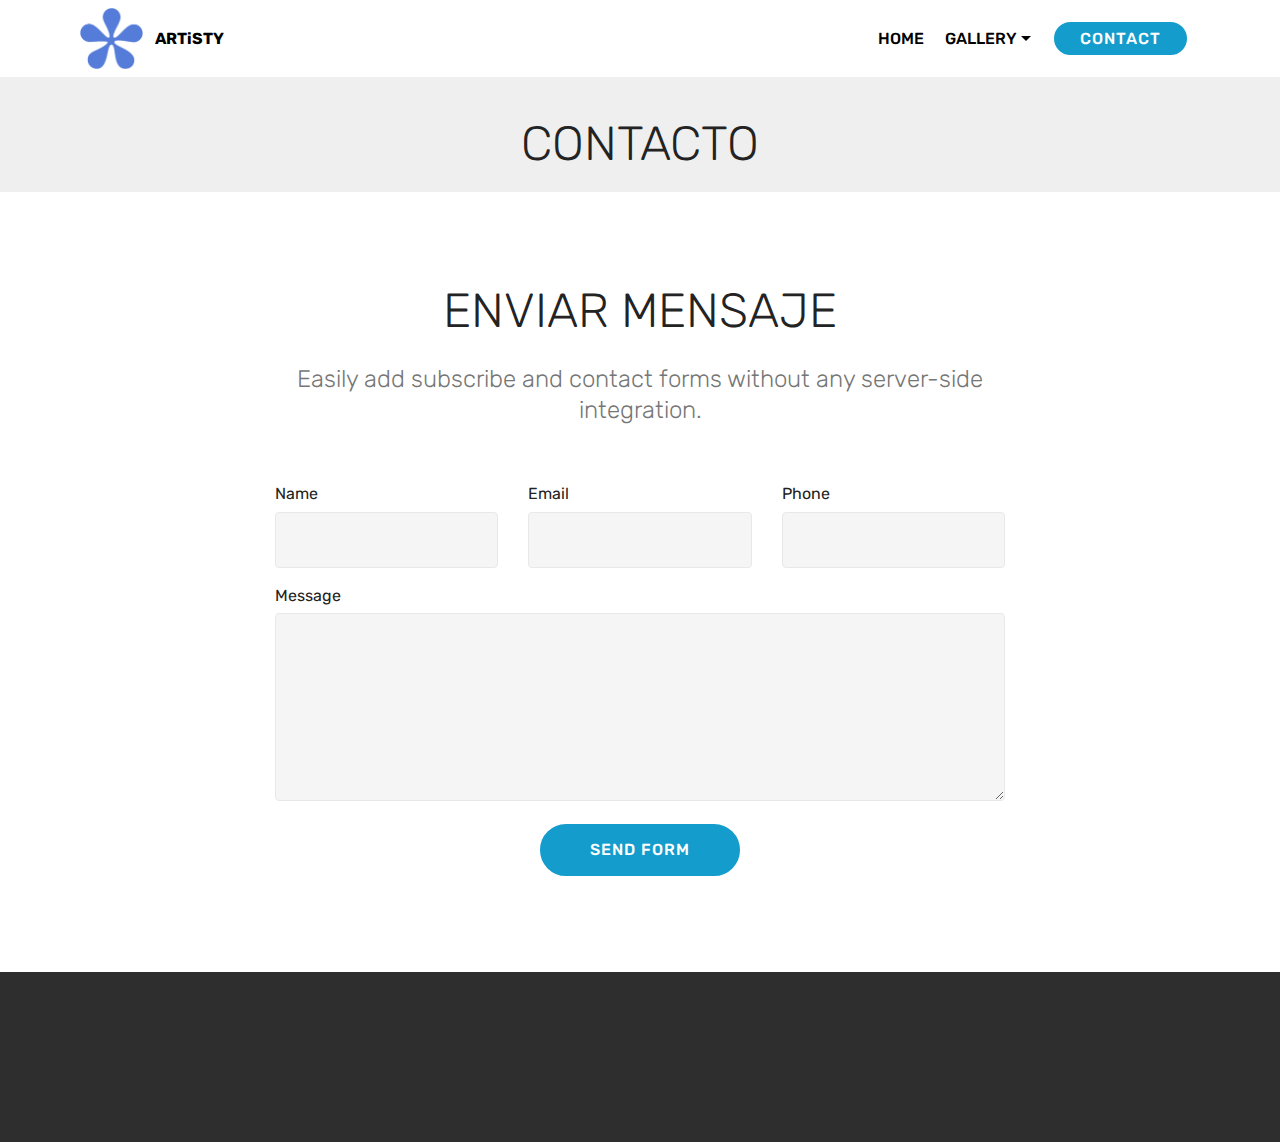
==== commit 21348c2a: "create github pages" ====
--- a/page1.html
+++ b/page1.html
@@ -44,7 +44,7 @@
                         <img src="assets/images/logo-artisty.png" alt="Decorprint" title="" style="height: 3.8rem;">
                     </a>
                 </span>
-                <span class="navbar-caption-wrap"><a class="navbar-caption text-black display-4" href="index.html">&nbsp;DECORPRINT</a></span>
+                <span class="navbar-caption-wrap"><a class="navbar-caption text-black display-4" href="index.html">ARTiSTY</a></span>
             </div>
         </div>
         <div class="collapse navbar-collapse" id="navbarSupportedContent">
@@ -52,18 +52,18 @@
                     <a class="nav-link link text-black display-4" href="index.html">
                         HOME</a>
                 </li>
-                <li class="nav-item dropdown">
+                <li class="nav-item dropdown open">
                     <a class="nav-link link text-black dropdown-toggle display-4" href="page2.html" data-toggle="dropdown-submenu" aria-expanded="false">
-                        GALLERY</a><div class="dropdown-menu"><a class="text-black dropdown-item display-4" href="page3.html">LAMINAS</a><a class="text-black dropdown-item display-4" href="page2.html" aria-expanded="false">INSPIRACION</a></div>
+                        GALLERY</a><div class="dropdown-menu"><a class="text-black dropdown-item display-4" href="page3.html">LAMINAS</a><a class="text-black dropdown-item display-4" href="page4.html" aria-expanded="false">LAMINAS -II</a><a class="text-black dropdown-item display-4" href="page2.html" aria-expanded="false">INSPIRACION</a></div>
                 </li></ul>
             <div class="navbar-buttons mbr-section-btn"><a class="btn btn-sm btn-primary display-4" href="page1.html">
                     
-                    CONTACTO</a></div>
+                    CONTACT</a></div>
         </div>
     </nav>
 </section>
 
-<section class="engine"><a href="https://mobirise.info/e">how to make a website for free</a></section><section class="mbr-section content4 cid-roJApLxdEd" id="content4-9">
+<section class="engine"><a href="https://mobirise.info/e">how to make your own website for free</a></section><section class="mbr-section content4 cid-roJApLxdEd" id="content4-9">
 
     
 
@@ -99,7 +99,7 @@
         <div class="row justify-content-center">
             <div class="media-container-column col-lg-8" data-form-type="formoid">
                 <!---Formbuilder Form--->
-                <form action="https://mobirise.com/" method="POST" class="mbr-form form-with-styler" data-form-title="Mobirise Form"><input type="hidden" name="email" data-form-email="true" value="ECK1Ux4PVK99QiCkGL+dfUmT9SKNQxwUwi/pOYbTrPeB0rT1eKLk1U39s3wp99Dkg6frj955+MIuz1FwEqYfvBLHLj+qyJuDpIwTCnBZc3uMmrrafkbbpCPl/RWdmzcA">
+                <form action="https://mobirise.com/" method="POST" class="mbr-form form-with-styler" data-form-title="Mobirise Form"><input type="hidden" name="email" data-form-email="true" value="YOmsilCvqhThJYopQlZeuCDHPOysXY6QDUeyhtmf97tXIeGoVNnaCzhE87YrFPjD2mtrSdynOjj94t9ELSP2xSmy23OAYQ1mUt0uIh9dOz1ryqKiya0ZGZUwOlBE37rr">
                     <div class="row row-sm-offset">
                         <div hidden="hidden" data-form-alert="" class="alert alert-success col-12">Thanks for filling out the form!</div>
                         <div hidden="hidden" data-form-alert-danger="" class="alert alert-danger col-12">
@@ -148,15 +148,11 @@
                     
                     
                 <li class="foot-menu-item mbr-fonts-style display-7">
-                        <a class="text-white mbr-bold" href="#" target="_blank">About us</a>
+                        <a class="text-white mbr-bold" href="index.html" target="_blank">About us</a>
                     </li><li class="foot-menu-item mbr-fonts-style display-7">
-                        <a class="text-white mbr-bold" href="#" target="_blank">Services</a>
+                        <a class="text-white mbr-bold" href="index.html" target="_blank">Services</a>
                     </li><li class="foot-menu-item mbr-fonts-style display-7">
-                        <a class="text-white mbr-bold" href="#" target="_blank">Get In Touch</a>
-                    </li><li class="foot-menu-item mbr-fonts-style display-7">
-                        <a class="text-white mbr-bold" href="#" target="_blank">Careers</a>
-                    </li><li class="foot-menu-item mbr-fonts-style display-7">
-                        <a class="text-white mbr-bold" href="#" target="_blank">Work</a>
+                        <a class="text-white mbr-bold" href="index.html" target="_blank">Get In Touch</a>
                     </li></ul>
             </div>
             <div class="row social-row">
@@ -168,34 +164,26 @@
                     
                     
                 <div class="soc-item">
-                        <a href="https://twitter.com/mobirise" target="_blank">
-                            <span class="socicon-twitter socicon mbr-iconfont mbr-iconfont-social"></span>
+                        <a href="index.html" target="_blank">
+                            <span class="mbr-iconfont mbr-iconfont-social socicon-twitter socicon"></span>
                         </a>
                     </div><div class="soc-item">
-                        <a href="https://www.facebook.com/pages/Mobirise/1616226671953247" target="_blank">
-                            <span class="socicon-facebook socicon mbr-iconfont mbr-iconfont-social"></span>
+                        <a href="index.html" target="_blank">
+                            <span class="mbr-iconfont mbr-iconfont-social socicon-facebook socicon"></span>
                         </a>
                     </div><div class="soc-item">
-                        <a href="https://www.youtube.com/c/mobirise" target="_blank">
-                            <span class="socicon-youtube socicon mbr-iconfont mbr-iconfont-social"></span>
+                        <a href="index.html" target="_blank">
+                            <span class="mbr-iconfont mbr-iconfont-social socicon-youtube socicon"></span>
                         </a>
                     </div><div class="soc-item">
-                        <a href="https://instagram.com/mobirise" target="_blank">
-                            <span class="socicon-instagram socicon mbr-iconfont mbr-iconfont-social"></span>
-                        </a>
-                    </div><div class="soc-item">
-                        <a href="https://plus.google.com/u/0/+Mobirise" target="_blank">
-                            <span class="socicon-googleplus socicon mbr-iconfont mbr-iconfont-social"></span>
-                        </a>
-                    </div><div class="soc-item">
-                        <a href="https://www.behance.net/Mobirise" target="_blank">
-                            <span class="socicon-behance socicon mbr-iconfont mbr-iconfont-social"></span>
+                        <a href="index.html" target="_blank">
+                            <span class="mbr-iconfont mbr-iconfont-social socicon-instagram socicon"></span>
                         </a>
                     </div></div>
             </div>
             <div class="row row-copirayt">
                 <p class="mbr-text mb-0 mbr-fonts-style mbr-white align-center display-7">
-                    © DecorPrint - 2019</p>
+                    © ARTiSTY - 2019</p>
             </div>
         </div>
     </div>
--- a/assets/mobirise/css/mbr-additional.css
+++ b/assets/mobirise/css/mbr-additional.css
@@ -1813,7 +1813,7 @@
 .cid-roJeT3qCQW {
   padding-top: 90px;
   padding-bottom: 90px;
-  background-color: #efefef;
+  background-color: #ffffff;
 }
 .cid-roJeT3qCQW P {
   color: #767676;
@@ -1879,6 +1879,19 @@
   -webkit-transition: 0.2s background ease-in-out;
   transition: 0.2s background ease-in-out;
   background: linear-gradient(to left, #554346, #45505b) !important;
+}
+.cid-rq5Icv125j {
+  background: #ffffff;
+  padding-top: 60px;
+  padding-bottom: 60px;
+}
+.cid-rq5Icv125j .video-block {
+  margin: auto;
+}
+@media (max-width: 768px) {
+  .cid-rq5Icv125j .video-block {
+    width: 100% !important;
+  }
 }
 .cid-roJhYH4UZb {
   padding-top: 30px;
@@ -3594,6 +3607,50 @@
 .cid-roKR9UDC0k .card-title {
   text-align: center;
 }
+.cid-rq5tdRDkbh {
+  padding-top: 0px;
+  padding-bottom: 0px;
+  background-color: #ffffff;
+}
+.cid-rq5tdRDkbh .card-box {
+  padding: 0 2rem;
+}
+.cid-rq5tdRDkbh .mbr-section-btn {
+  padding-top: 1rem;
+}
+.cid-rq5tdRDkbh .mbr-section-btn a {
+  margin-top: 1rem;
+  margin-bottom: 0;
+}
+.cid-rq5tdRDkbh h4 {
+  font-weight: 500;
+  margin-bottom: 0;
+  text-align: left;
+  padding-top: 2rem;
+}
+.cid-rq5tdRDkbh p {
+  margin-bottom: 0;
+  text-align: left;
+  padding-top: 1.5rem;
+}
+.cid-rq5tdRDkbh .mbr-text {
+  color: #767676;
+  text-align: center;
+}
+.cid-rq5tdRDkbh .card-wrapper {
+  height: 100%;
+  padding-bottom: 2rem;
+  background: #ffffff;
+  box-shadow: 0px 0px 0px 0px rgba(0, 0, 0, 0);
+  transition: box-shadow 0.3s;
+}
+.cid-rq5tdRDkbh .card-wrapper:hover {
+  box-shadow: 0px 0px 30px 0px rgba(0, 0, 0, 0.05);
+  transition: box-shadow 0.3s;
+}
+.cid-rq5tdRDkbh .card-title {
+  text-align: center;
+}
 .cid-roJhYH4UZb {
   padding-top: 30px;
   padding-bottom: 30px;
@@ -3672,3 +3729,550 @@
 .cid-roJhYH4UZb .media-container-row .row-copirayt p {
   width: 100%;
 }
+.cid-rovv2S83tk .navbar {
+  background: #ffffff;
+  transition: none;
+  min-height: 77px;
+  padding: .5rem 0;
+}
+.cid-rovv2S83tk .navbar-dropdown.bg-color.transparent.opened {
+  background: #ffffff;
+}
+.cid-rovv2S83tk a {
+  font-style: normal;
+}
+.cid-rovv2S83tk .nav-item span {
+  padding-right: 0.4em;
+  line-height: 0.5em;
+  vertical-align: text-bottom;
+  position: relative;
+  text-decoration: none;
+}
+.cid-rovv2S83tk .nav-item a {
+  display: -webkit-flex;
+  align-items: center;
+  justify-content: center;
+  padding: 0.7rem 0 !important;
+  margin: 0rem .65rem !important;
+  -webkit-align-items: center;
+  -webkit-justify-content: center;
+}
+.cid-rovv2S83tk .nav-item:focus,
+.cid-rovv2S83tk .nav-link:focus {
+  outline: none;
+}
+.cid-rovv2S83tk .btn {
+  padding: 0.4rem 1.5rem;
+  display: -webkit-inline-flex;
+  align-items: center;
+  -webkit-align-items: center;
+}
+.cid-rovv2S83tk .btn .mbr-iconfont {
+  font-size: 1.6rem;
+}
+.cid-rovv2S83tk .menu-logo {
+  margin-right: auto;
+}
+.cid-rovv2S83tk .menu-logo .navbar-brand {
+  display: flex;
+  margin-left: 5rem;
+  padding: 0;
+  transition: padding .2s;
+  min-height: 3.8rem;
+  -webkit-align-items: center;
+  align-items: center;
+}
+.cid-rovv2S83tk .menu-logo .navbar-brand .navbar-caption-wrap {
+  display: flex;
+  -webkit-align-items: center;
+  align-items: center;
+  word-break: break-word;
+  min-width: 7rem;
+  margin: .3rem 0;
+}
+.cid-rovv2S83tk .menu-logo .navbar-brand .navbar-caption-wrap .navbar-caption {
+  line-height: 1.2rem !important;
+  padding-right: 2rem;
+}
+.cid-rovv2S83tk .menu-logo .navbar-brand .navbar-logo {
+  font-size: 4rem;
+  transition: font-size 0.25s;
+}
+.cid-rovv2S83tk .menu-logo .navbar-brand .navbar-logo img {
+  display: flex;
+}
+.cid-rovv2S83tk .menu-logo .navbar-brand .navbar-logo .mbr-iconfont {
+  transition: font-size 0.25s;
+}
+.cid-rovv2S83tk .menu-logo .navbar-brand .navbar-logo a {
+  display: inline-flex;
+}
+.cid-rovv2S83tk .navbar-toggleable-sm .navbar-collapse {
+  justify-content: flex-end;
+  -webkit-justify-content: flex-end;
+  padding-right: 5rem;
+  width: auto;
+}
+.cid-rovv2S83tk .navbar-toggleable-sm .navbar-collapse .navbar-nav {
+  flex-wrap: wrap;
+  -webkit-flex-wrap: wrap;
+  padding-left: 0;
+}
+.cid-rovv2S83tk .navbar-toggleable-sm .navbar-collapse .navbar-nav .nav-item {
+  -webkit-align-self: center;
+  align-self: center;
+}
+.cid-rovv2S83tk .navbar-toggleable-sm .navbar-collapse .navbar-buttons {
+  padding-left: 0;
+  padding-bottom: 0;
+}
+.cid-rovv2S83tk .dropdown .dropdown-menu {
+  background: #ffffff;
+  display: none;
+  position: absolute;
+  min-width: 5rem;
+  padding-top: 1.4rem;
+  padding-bottom: 1.4rem;
+  text-align: left;
+}
+.cid-rovv2S83tk .dropdown .dropdown-menu .dropdown-item {
+  width: auto;
+  padding: 0.235em 1.5385em 0.235em 1.5385em !important;
+}
+.cid-rovv2S83tk .dropdown .dropdown-menu .dropdown-item::after {
+  right: 0.5rem;
+}
+.cid-rovv2S83tk .dropdown .dropdown-menu .dropdown-submenu {
+  margin: 0;
+}
+.cid-rovv2S83tk .dropdown.open > .dropdown-menu {
+  display: block;
+}
+.cid-rovv2S83tk .navbar-toggleable-sm.opened:after {
+  position: absolute;
+  width: 100vw;
+  height: 100vh;
+  content: '';
+  background-color: rgba(0, 0, 0, 0.1);
+  left: 0;
+  bottom: 0;
+  transform: translateY(100%);
+  -webkit-transform: translateY(100%);
+  z-index: 1000;
+}
+.cid-rovv2S83tk .navbar.navbar-short {
+  min-height: 60px;
+  transition: all .2s;
+}
+.cid-rovv2S83tk .navbar.navbar-short .navbar-toggler-right {
+  top: 20px;
+}
+.cid-rovv2S83tk .navbar.navbar-short .navbar-logo a {
+  font-size: 2.5rem !important;
+  line-height: 2.5rem;
+  transition: font-size 0.25s;
+}
+.cid-rovv2S83tk .navbar.navbar-short .navbar-logo a .mbr-iconfont {
+  font-size: 2.5rem !important;
+}
+.cid-rovv2S83tk .navbar.navbar-short .navbar-logo a img {
+  height: 3rem !important;
+}
+.cid-rovv2S83tk .navbar.navbar-short .navbar-brand {
+  min-height: 3rem;
+}
+.cid-rovv2S83tk button.navbar-toggler {
+  width: 31px;
+  height: 18px;
+  cursor: pointer;
+  transition: all .2s;
+  top: 1.5rem;
+  right: 1rem;
+}
+.cid-rovv2S83tk button.navbar-toggler:focus {
+  outline: none;
+}
+.cid-rovv2S83tk button.navbar-toggler .hamburger span {
+  position: absolute;
+  right: 0;
+  width: 30px;
+  height: 2px;
+  border-right: 5px;
+  background-color: #333333;
+}
+.cid-rovv2S83tk button.navbar-toggler .hamburger span:nth-child(1) {
+  top: 0;
+  transition: all .2s;
+}
+.cid-rovv2S83tk button.navbar-toggler .hamburger span:nth-child(2) {
+  top: 8px;
+  transition: all .15s;
+}
+.cid-rovv2S83tk button.navbar-toggler .hamburger span:nth-child(3) {
+  top: 8px;
+  transition: all .15s;
+}
+.cid-rovv2S83tk button.navbar-toggler .hamburger span:nth-child(4) {
+  top: 16px;
+  transition: all .2s;
+}
+.cid-rovv2S83tk nav.opened .hamburger span:nth-child(1) {
+  top: 8px;
+  width: 0;
+  opacity: 0;
+  right: 50%;
+  transition: all .2s;
+}
+.cid-rovv2S83tk nav.opened .hamburger span:nth-child(2) {
+  -webkit-transform: rotate(45deg);
+  transform: rotate(45deg);
+  transition: all .25s;
+}
+.cid-rovv2S83tk nav.opened .hamburger span:nth-child(3) {
+  -webkit-transform: rotate(-45deg);
+  transform: rotate(-45deg);
+  transition: all .25s;
+}
+.cid-rovv2S83tk nav.opened .hamburger span:nth-child(4) {
+  top: 8px;
+  width: 0;
+  opacity: 0;
+  right: 50%;
+  transition: all .2s;
+}
+.cid-rovv2S83tk .collapsed.navbar-expand {
+  flex-direction: column;
+  -webkit-flex-direction: column;
+}
+.cid-rovv2S83tk .collapsed .btn {
+  display: -webkit-flex;
+}
+.cid-rovv2S83tk .collapsed .navbar-collapse {
+  display: none !important;
+  padding-right: 0 !important;
+}
+.cid-rovv2S83tk .collapsed .navbar-collapse.collapsing,
+.cid-rovv2S83tk .collapsed .navbar-collapse.show {
+  display: block !important;
+}
+.cid-rovv2S83tk .collapsed .navbar-collapse.collapsing .navbar-nav,
+.cid-rovv2S83tk .collapsed .navbar-collapse.show .navbar-nav {
+  display: block;
+  text-align: center;
+}
+.cid-rovv2S83tk .collapsed .navbar-collapse.collapsing .navbar-nav .nav-item,
+.cid-rovv2S83tk .collapsed .navbar-collapse.show .navbar-nav .nav-item {
+  clear: both;
+}
+.cid-rovv2S83tk .collapsed .navbar-collapse.collapsing .navbar-buttons,
+.cid-rovv2S83tk .collapsed .navbar-collapse.show .navbar-buttons {
+  text-align: center;
+}
+.cid-rovv2S83tk .collapsed .navbar-collapse.collapsing .navbar-buttons:last-child,
+.cid-rovv2S83tk .collapsed .navbar-collapse.show .navbar-buttons:last-child {
+  margin-bottom: 1rem;
+}
+@media (min-width: 992px) {
+  .cid-rovv2S83tk .collapsed:not(.navbar-short) .navbar-collapse {
+    max-height: calc(98.5vh - 3.8rem);
+  }
+}
+.cid-rovv2S83tk .collapsed button.navbar-toggler {
+  display: block;
+}
+.cid-rovv2S83tk .collapsed .navbar-brand {
+  margin-left: 1rem !important;
+}
+.cid-rovv2S83tk .collapsed .navbar-toggleable-sm {
+  flex-direction: column;
+  -webkit-flex-direction: column;
+}
+.cid-rovv2S83tk .collapsed .dropdown .dropdown-menu {
+  width: 100%;
+  text-align: center;
+  position: relative;
+  opacity: 0;
+  overflow: hidden;
+  display: block;
+  height: 0;
+  visibility: hidden;
+  padding: 0;
+  transition-duration: .5s;
+  transition-property: opacity,padding,height;
+}
+.cid-rovv2S83tk .collapsed .dropdown.open > .dropdown-menu {
+  position: relative;
+  opacity: 1;
+  height: auto;
+  padding: 1.4rem 0;
+  visibility: visible;
+}
+.cid-rovv2S83tk .collapsed .dropdown .dropdown-submenu {
+  left: 0;
+  text-align: center;
+  width: 100%;
+}
+.cid-rovv2S83tk .collapsed .dropdown .dropdown-toggle[data-toggle="dropdown-submenu"]::after {
+  margin-top: 0;
+  position: inherit;
+  right: 0;
+  top: 50%;
+  display: inline-block;
+  width: 0;
+  height: 0;
+  margin-left: .3em;
+  vertical-align: middle;
+  content: "";
+  border-top: .30em solid;
+  border-right: .30em solid transparent;
+  border-left: .30em solid transparent;
+}
+@media (max-width: 991px) {
+  .cid-rovv2S83tk.navbar-expand {
+    flex-direction: column;
+    -webkit-flex-direction: column;
+  }
+  .cid-rovv2S83tk img {
+    height: 3.8rem !important;
+  }
+  .cid-rovv2S83tk .btn {
+    display: -webkit-flex;
+  }
+  .cid-rovv2S83tk button.navbar-toggler {
+    display: block;
+  }
+  .cid-rovv2S83tk .navbar-brand {
+    margin-left: 1rem !important;
+  }
+  .cid-rovv2S83tk .navbar-toggleable-sm {
+    flex-direction: column;
+    -webkit-flex-direction: column;
+  }
+  .cid-rovv2S83tk .navbar-collapse {
+    display: none !important;
+    padding-right: 0 !important;
+  }
+  .cid-rovv2S83tk .navbar-collapse.collapsing,
+  .cid-rovv2S83tk .navbar-collapse.show {
+    display: block !important;
+  }
+  .cid-rovv2S83tk .navbar-collapse.collapsing .navbar-nav,
+  .cid-rovv2S83tk .navbar-collapse.show .navbar-nav {
+    display: block;
+    text-align: center;
+  }
+  .cid-rovv2S83tk .navbar-collapse.collapsing .navbar-nav .nav-item,
+  .cid-rovv2S83tk .navbar-collapse.show .navbar-nav .nav-item {
+    clear: both;
+  }
+  .cid-rovv2S83tk .navbar-collapse.collapsing .navbar-buttons,
+  .cid-rovv2S83tk .navbar-collapse.show .navbar-buttons {
+    text-align: center;
+  }
+  .cid-rovv2S83tk .navbar-collapse.collapsing .navbar-buttons:last-child,
+  .cid-rovv2S83tk .navbar-collapse.show .navbar-buttons:last-child {
+    margin-bottom: 1rem;
+  }
+  .cid-rovv2S83tk .dropdown .dropdown-menu {
+    width: 100%;
+    text-align: center;
+    position: relative;
+    opacity: 0;
+    overflow: hidden;
+    display: block;
+    height: 0;
+    visibility: hidden;
+    padding: 0;
+    transition-duration: .5s;
+    transition-property: opacity,padding,height;
+  }
+  .cid-rovv2S83tk .dropdown.open > .dropdown-menu {
+    position: relative;
+    opacity: 1;
+    height: auto;
+    padding: 1.4rem 0;
+    visibility: visible;
+  }
+  .cid-rovv2S83tk .dropdown .dropdown-submenu {
+    left: 0;
+    text-align: center;
+    width: 100%;
+  }
+  .cid-rovv2S83tk .dropdown .dropdown-toggle[data-toggle="dropdown-submenu"]::after {
+    margin-top: 0;
+    position: inherit;
+    right: 0;
+    top: 50%;
+    display: inline-block;
+    width: 0;
+    height: 0;
+    margin-left: .3em;
+    vertical-align: middle;
+    content: "";
+    border-top: .30em solid;
+    border-right: .30em solid transparent;
+    border-left: .30em solid transparent;
+  }
+}
+@media (min-width: 767px) {
+  .cid-rovv2S83tk .menu-logo {
+    flex-shrink: 0;
+    -webkit-flex-shrink: 0;
+  }
+}
+.cid-rovv2S83tk .navbar-collapse {
+  flex-basis: auto;
+  -webkit-flex-basis: auto;
+}
+.cid-rovv2S83tk .nav-link:hover,
+.cid-rovv2S83tk .dropdown-item:hover {
+  color: #767676 !important;
+}
+.cid-roJu3d3t7S {
+  padding-top: 120px;
+  padding-bottom: 0px;
+  background-color: #efefef;
+}
+.cid-roJu3d3t7S .mbr-section-subtitle {
+  color: #767676;
+}
+.cid-rq5uvsmeZj {
+  padding-top: 90px;
+  padding-bottom: 90px;
+  background-color: #ffffff;
+}
+.cid-rq5uvsmeZj .mbr-slider .carousel-control {
+  background: #1b1b1b;
+}
+.cid-rq5uvsmeZj .mbr-slider .carousel-control-prev {
+  left: 0;
+  margin-left: 2.5rem;
+}
+.cid-rq5uvsmeZj .mbr-slider .carousel-control-next {
+  right: 0;
+  margin-right: 2.5rem;
+}
+.cid-rq5uvsmeZj .mbr-slider .modal-body .close {
+  background: #1b1b1b;
+}
+.cid-rq5uvsmeZj .mbr-gallery-item > div::before {
+  content: '';
+  position: absolute;
+  left: 0;
+  top: 0;
+  width: 100%;
+  height: 100%;
+  background: #554346;
+  opacity: 0;
+  -webkit-transition: 0.2s opacity ease-in-out;
+  transition: 0.2s opacity ease-in-out;
+  background: linear-gradient(to left, #554346, #45505b) !important;
+}
+.cid-rq5uvsmeZj .mbr-gallery-item > div:hover .mbr-gallery-title::before {
+  background: transparent !important;
+}
+.cid-rq5uvsmeZj .mbr-gallery-item > div:hover:before {
+  opacity: 0.7 !important;
+}
+.cid-rq5uvsmeZj .mbr-gallery-title {
+  font-size: .9em;
+  position: absolute;
+  display: block;
+  width: 100%;
+  bottom: 0;
+  padding: 1rem;
+  color: #fff;
+  z-index: 2;
+}
+.cid-rq5uvsmeZj .mbr-gallery-title:before {
+  content: " ";
+  width: 100%;
+  height: 100%;
+  top: 0;
+  left: 0;
+  z-index: -1;
+  position: absolute;
+  background: #554346 !important;
+  opacity: 0.7;
+  -webkit-transition: 0.2s background ease-in-out;
+  transition: 0.2s background ease-in-out;
+  background: linear-gradient(to left, #554346, #45505b) !important;
+}
+.cid-roJhYH4UZb {
+  padding-top: 30px;
+  padding-bottom: 30px;
+  background-color: #2e2e2e;
+}
+.cid-roJhYH4UZb .row-links {
+  width: 100%;
+  -webkit-justify-content: center;
+  justify-content: center;
+}
+.cid-roJhYH4UZb .social-row {
+  width: 100%;
+  -webkit-justify-content: center;
+  justify-content: center;
+}
+.cid-roJhYH4UZb .media-container-row {
+  -webkit-flex-direction: column;
+  flex-direction: column;
+  -webkit-justify-content: center;
+  justify-content: center;
+  -webkit-align-items: center;
+  align-items: center;
+}
+.cid-roJhYH4UZb .media-container-row .foot-menu {
+  list-style: none;
+  display: flex;
+  -webkit-justify-content: center;
+  justify-content: center;
+  -webkit-flex-wrap: wrap;
+  flex-wrap: wrap;
+  padding: 0;
+  margin-bottom: 0;
+}
+.cid-roJhYH4UZb .media-container-row .foot-menu li {
+  padding: 0 1rem 1rem 1rem;
+}
+.cid-roJhYH4UZb .media-container-row .foot-menu li p {
+  margin: 0;
+}
+.cid-roJhYH4UZb .media-container-row .social-list {
+  padding-left: 0;
+  margin-bottom: 0;
+  list-style: none;
+  display: flex;
+  -webkit-flex-wrap: wrap;
+  flex-wrap: wrap;
+  -webkit-justify-content: flex-end;
+  justify-content: flex-end;
+}
+.cid-roJhYH4UZb .media-container-row .social-list .mbr-iconfont-social {
+  font-size: 1.5rem;
+  color: #ffffff;
+}
+.cid-roJhYH4UZb .media-container-row .social-list .soc-item {
+  margin: 0 .5rem;
+}
+.cid-roJhYH4UZb .media-container-row .social-list a {
+  margin: 0;
+  opacity: .5;
+  -webkit-transition: .2s linear;
+  transition: .2s linear;
+}
+.cid-roJhYH4UZb .media-container-row .social-list a:hover {
+  opacity: 1;
+}
+@media (max-width: 767px) {
+  .cid-roJhYH4UZb .media-container-row .social-list {
+    -webkit-justify-content: center;
+    justify-content: center;
+  }
+}
+.cid-roJhYH4UZb .media-container-row .row-copirayt {
+  word-break: break-word;
+  width: 100%;
+}
+.cid-roJhYH4UZb .media-container-row .row-copirayt p {
+  width: 100%;
+}
